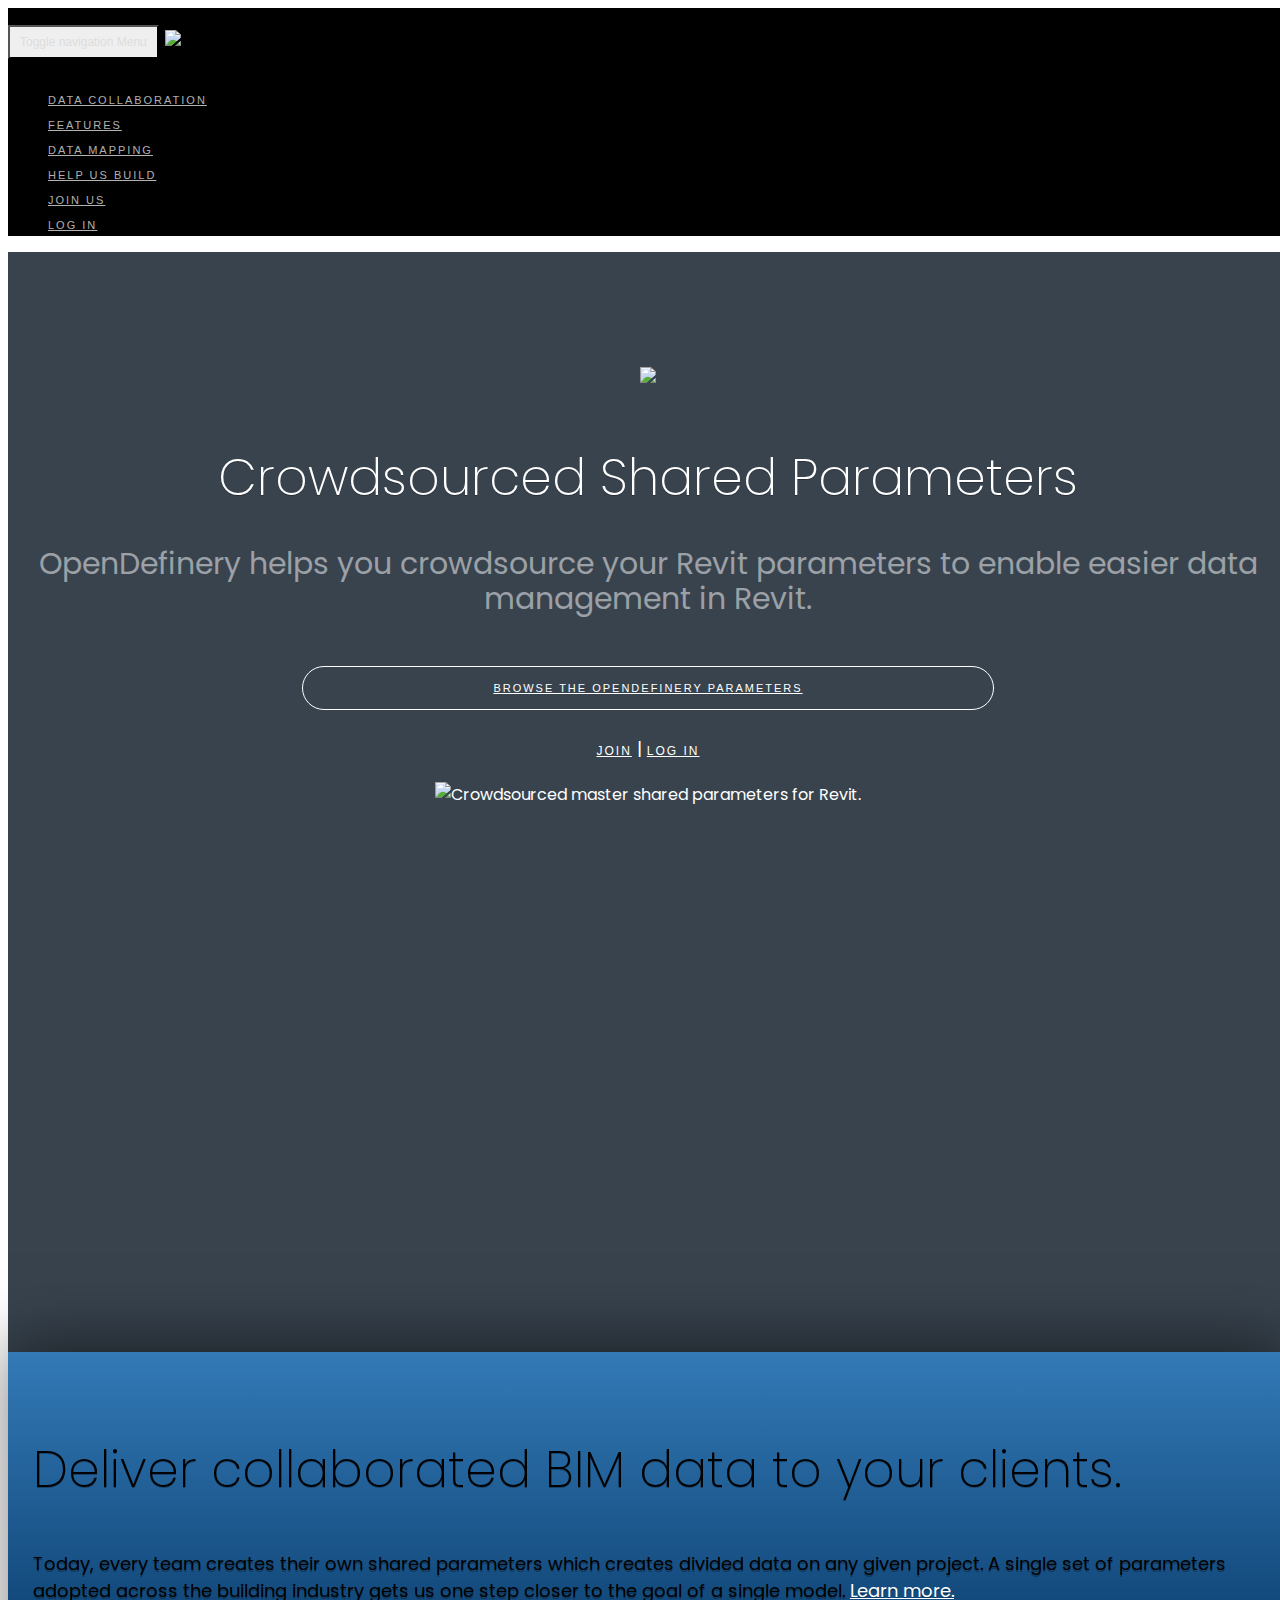
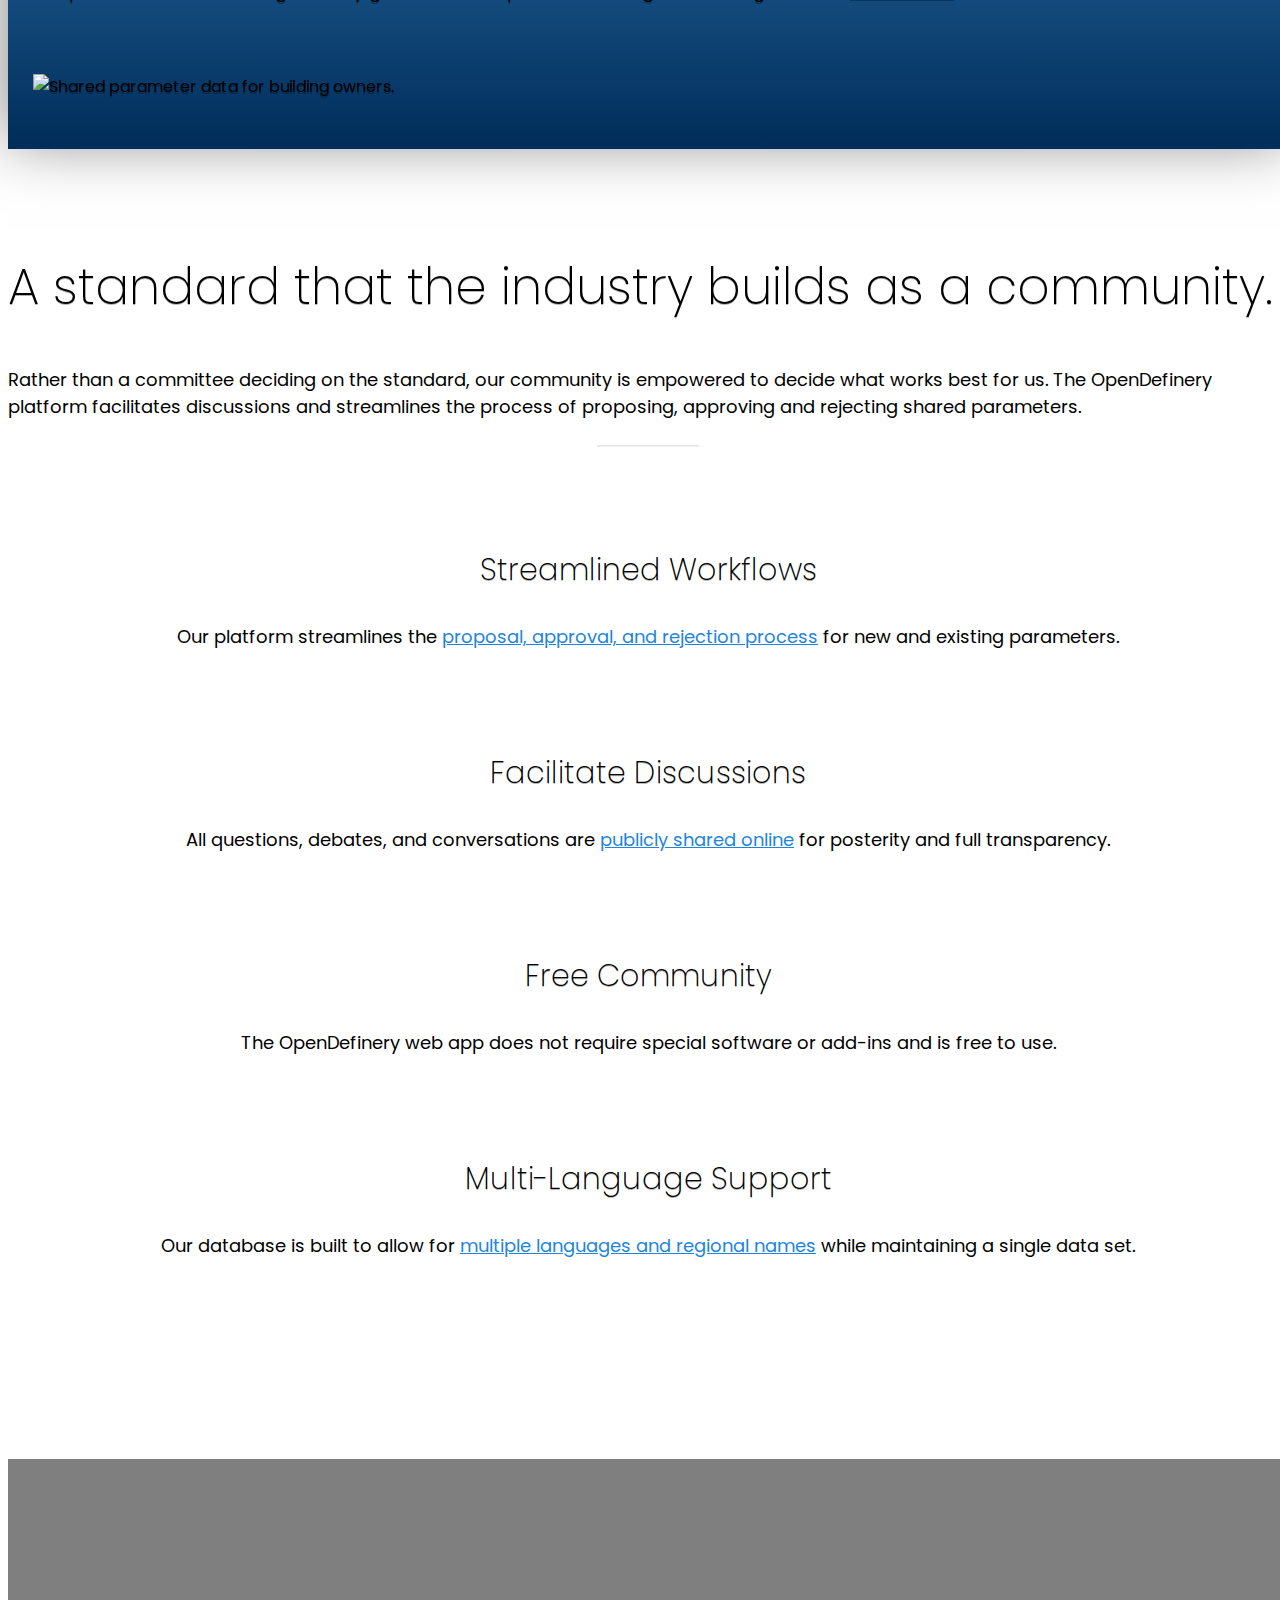
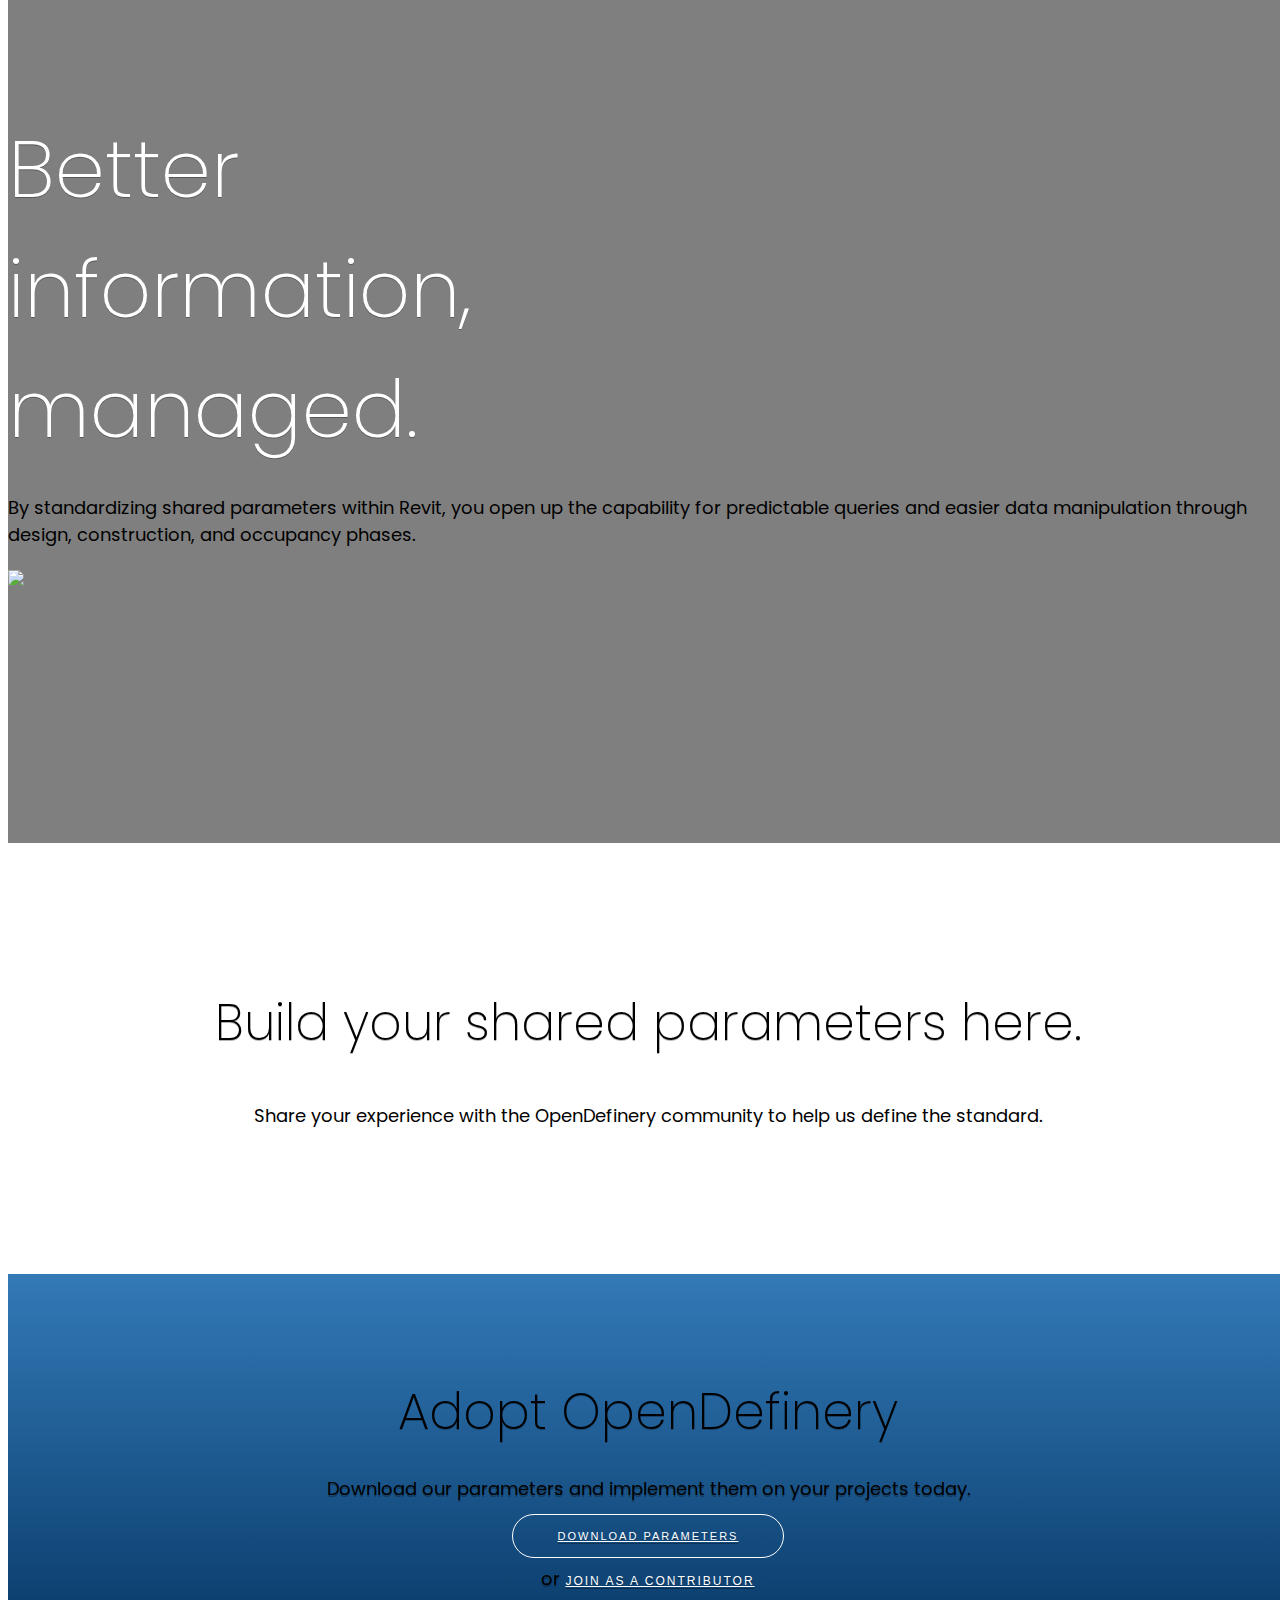
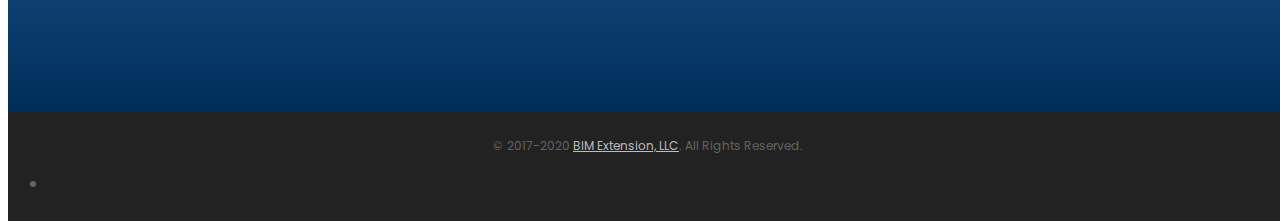
==== Static/Landing/index.html @ e6bf616b "Updating design and marketing verbiage" ====
<!DOCTYPE html>
<html lang="en">

<head>

    <meta charset="utf-8">
    <meta http-equiv="X-UA-Compatible" content="IE=edge">
    <meta name="viewport" content="width=device-width, initial-scale=1">
    <meta name="description" content="">
    <meta name="author" content="">

    <link rel="shortcut icon" href="http://app.opendefinery.com/sites/default/files/OpenDefinery-Logo_White_512x512.png" type="image/png" />

    <meta property="og:site_name" content="OpenDefinery" />
	<meta property="og:type" content="website" />
	<meta property="og:url" content="http://opendefinery.com/" />
	<meta property="og:title" content="OpenDefinery" />
	<meta property="og:description" content="Crowdsourced master shared parameters for Revit." />
	<meta property="og:image" content="http://opendefinery.com/sites/default/files/OpenGraphImage.png" />
	<meta name="twitter:card" content="summary" />
	<meta name="twitter:site" content="@OpenDefinery" />
	<meta name="twitter:creator" content="@OpenDefinery" />
	<meta name="twitter:url" content="http://opendefinery.com/" />
	<meta name="twitter:title" content="OpenDefinery" />
	<meta name="twitter:description" content="Crowdsourced master shared parameters for Revit." />
	<meta name="twitter:image" content="http://opendefinery.com/sites/default/files/Logo-3C.png" />
	<meta name="twitter:image:width" content="1500" />
	<meta name="twitter:image:height" content="1500" />

    <title>OpenDefinery - Crowdsourced Master Shared Parameters for Revit.</title>

    <!-- Bootstrap Core CSS -->
    <link href="lib/bootstrap/css/bootstrap.min.css" rel="stylesheet">

    <!-- Custom Fonts -->
	<link href="https://fonts.googleapis.com/css?family=Poppins:300,400,500,600,700" rel="stylesheet">

    <!-- Plugin CSS -->
    <link rel="stylesheet" href="lib/font-awesome/css/font-awesome.min.css">
    <link rel="stylesheet" href="lib/simple-line-icons/css/simple-line-icons.css">
    <link rel="stylesheet" href="lib/device-mockups/device-mockups.min.css">

    <!-- Theme CSS -->
    <link href="css/new-age.css" rel="stylesheet">

    <!-- HTML5 Shim and Respond.js IE8 support of HTML5 elements and media queries -->
    <!-- WARNING: Respond.js doesn't work if you view the page via file:// -->
    <!--[if lt IE 9]>
        <script src="https://oss.maxcdn.com/libs/html5shiv/3.7.0/html5shiv.js"></script>
        <script src="https://oss.maxcdn.com/libs/respond.js/1.4.2/respond.min.js"></script>
    <![endif]-->

</head>

<body id="page-top">

    <nav id="mainNav" class="navbar navbar-default navbar-fixed-top">
        <div class="container">
            <!-- Brand and toggle get grouped for better mobile display -->
            <div class="navbar-header">
                <button type="button" class="navbar-toggle collapsed" data-toggle="collapse" data-target="#bs-example-navbar-collapse-1">
                    <span class="sr-only">Toggle navigation</span> Menu <i class="fa fa-bars"></i>
                </button>
                <a class="navbar-brand page-scroll" href="#page-top"><img src="http://app.opendefinery.com/sites/default/files/OpenDefinery-Logo-Small.png" /></a>
            </div>

            <!-- Collect the nav links, forms, and other content for toggling -->
            <div class="collapse navbar-collapse" id="bs-example-navbar-collapse-1">
                <ul class="nav navbar-nav navbar-right">
                    <li>
                        <a class="page-scroll" href="#betterSharing" title="Effortlessly create a single data set from multiple models and projects.">Data Collaboration</a>
                    </li>
                    <li>
                        <a class="page-scroll" href="#features" title="OpenDefinery focuses on collaboration and transparency.">Features</a>
                    </li>
                    <li>
                        <a class="page-scroll" href="#mappingData" title="Standardize shared parameter mapping tables for IFC, COBie, and other database formats">Data Mapping</a>
                    </li>
                    <li>
                        <a class="page-scroll" href="#helpUs" title="We are looking for architects, engineers, manufacturers, and contractors to develop these parameters.">Help us Build</a>
                    </li>
                    <li>
                        <a class="page-scroll" href="#contact" title="Register as a contributor to help construct the new Revit master shared parameters.">Join Us</a>
                    </li>
                    <li>
                        <a class="page-scroll" href="http://app.opendefinery.com/user/login" title="Already have an account? Log in.">Log in</a>
                    </li>
                </ul>
            </div>
            <!-- /.navbar-collapse -->
        </div>
        <!-- /.container-fluid -->
    </nav>

    <header>
        <div class="container">
            <div class="row">
                <div class="col">
                    <div class="header-content">
                        <div class="header-content-inner">
                           <div class="hero-logo">
                               <img src="img/Logo-White-Transparent.png" class="hero-logo"/>
                           </div>
                            <h1 class="mainTitle">Crowdsourced Shared Parameters</h1>
                            <small class="text-muted">OpenDefinery helps you crowdsource your Revit parameters to enable easier data management in Revit.</small>
                            <a href="http://app.opendefinery.com/browse" title="Master shared parameters for Revit." class="btn btn-outline btn-xl page-scroll">Browse the OpenDefinery Parameters</a>
                            <p><a href="http://app.opendefinery.com/user/register" class="whiteLink">Join</a> <span class="text-muted">|</span> <a href="http://app.opendefinery.com/user/login" class="whiteLink">Log in</a></p>
                            <img src="img/Shared-Parameters-Screenshot.png" alt="Crowdsourced master shared parameters for Revit.">
						</div>
                    </div>
                </div>
            </div>
        </div>
    </header>

    <section id="betterSharing" class="download bg-primary text-center">
        <div class="container">
            <div class="row">
                <div class="col-md-121">
                    <h2 class="section-heading">Deliver collaborated BIM data to your clients.</h2>
                    <p>Today, every team creates their own shared parameters which creates divided data on 
						any given project. A single set of parameters adopted across the building industry
						gets us one step closer to the goal of a single model. <a href="http://opendefinery.com/blog/value-standardized-shared-parameters" title="The value of standardized master, universal shared parameters in Revit.">Learn more.</a></p>
					<!-- <img src="img/SharedParameters-Horizontal.png"/> -->
					<img src="img/SharedParameters-Horizontal.svg" alt="Shared parameter data for building owners."/>
                </div>
            </div>
        </div>
    </section>

    <section id="features" class="features">
        <div class="container">
            <div class="row">
                <div class="col-lg-12 text-center">
                    <div class="section-heading">
                        <h2>A standard that the industry builds as a community.</h2>
                        <p class="text-muted">Rather than a committee deciding on the standard, our community is empowered to decide what works 
best for us. The OpenDefinery platform facilitates discussions and streamlines the process of 
proposing, approving and rejecting shared parameters.</p>
                        <hr>
                    </div>
                </div>
            </div>
            <div class="row">
                <div class="col-md-12">
                    <div class="container-fluid">
                        <div class="row">
                            <div class="col-md-6">
                                <div class="feature-item">
                                    <span class="glyphicon glyphicon-random text-primary"></span>
                                    <h3>Streamlined Workflows</h3>
                                    <p class="text-muted">Our platform streamlines the <a href="http://opendefinery.com/documentation/life-cycle-parameter" title="Developing master shared parameters for Revit.">proposal, approval, and rejection process</a> for new and existing parameters.</p>
                                </div>
                            </div>
                            <div class="col-md-6">
                                <div class="feature-item">
                                    <span class="glyphicon glyphicon-comment text-primary"></span>
                                    <h3>Facilitate Discussions</h3>
                                    <p class="text-muted">All questions, debates, and conversations are <a href="http://opendefinery.com/forum" title="Discuss master shared parameters for Revit.">publicly shared online</a> for posterity and full transparency.</p>
                                </div>
                            </div>
                        </div>
                        <div class="row">
                            <div class="col-md-6">
                                <div class="feature-item">
                                    <span class="glyphicon glyphicon-heart"></span>
                                    <h3>Free Community</h3>
                                    <p class="text-muted">The OpenDefinery web app does not require special software or add-ins and is free to use.</p>
                                </div>
                            </div>
                            <div class="col-md-6">
                                <div class="feature-item">
                                    <span class="glyphicon glyphicon-th-list text-primary"></span>
                                    <h3>Multi-Language Support</h3>
                                    <p class="text-muted">Our database is built to allow for <a href="http://opendefinery.com/shared-parameters/approved/esp" title="Master shared parameters for Revit in Spanish.">multiple languages and regional names</a> while maintaining a single data set.</p>
                                </div>
                            </div>
                        </div>
                    </div>
                </div>
            </div>
        </div>
    </section>

    <section class="cta" id="mappingData">
        <div class="cta-content">
            <div class="container">
            	<div class="col-md-8">
                <h2>Better information, managed.</h2>
                <p class="text-muted">By standardizing shared parameters within Revit, you open up the capability for predictable queries and easier data manipulation through design, construction, and occupancy phases.</p>
                </div>

                <div class="col-md-4">
                <img src="img/sqlite-database-revit-duct-elements.jpg"  class="img-responsive"/>
                </div>
            </div>
        </div>
        <div class="overlay"></div>
    </section>

    <section id="helpUs" class="">
        <div class="container">
            <h2>Build your shared parameters here.</h2>
            <p class="text-muted">Share your experience with the OpenDefinery community to help us define the standard.</p>
            <img src="img/Shared-Parameters-Workflow.png" class="img-responsive" />
        </div>
    </section>

    <section id="contact" class="contact bg-primary">
        <div class="container">
            <h2>Adopt OpenDefinery</h2>
            <p>Download our parameters and implement them on your projects today.</p>
            <a class="btn btn-outline btn-xl page-scroll" href="http://app.opendefinery.com/browse" title="Download Revit master shared parameters.">Download Parameters</a>
            <p>or <a href="http://app.opendefinery.com/user/register" class="whiteLink" title="Collaborate and build the master shared parameters.">Join as a contributor</a></p>
        </div>
    </section>

    <footer>
        <div class="container">
            <p>&copy; 2017-2020 <a href="http://bimextension.com" target="_blank">BIM Extension, LLC</a>. All Rights Reserved.</p>
            <ul class="list-inline">
                <li>
                </li>
            </ul>
        </div>
    </footer>

    <!-- jQuery -->
    <script src="lib/jquery/jquery.min.js"></script>

    <!-- Bootstrap Core JavaScript -->
    <script src="lib/bootstrap/js/bootstrap.min.js"></script>

    <!-- Plugin JavaScript -->
    <script src="js/jquery.easing.min.js"></script>

    <!-- Theme JavaScript -->
    <script src="js/new-age.min.js"></script>

</body>

</html>
---- Static/Landing/css/new-age.css ----
/*!
 * Start Bootstrap - New Age v3.3.7 (http://startbootstrap.com/template-overviews/new-age)
 * Copyright 2013-2016 Start Bootstrap
 * Licensed under MIT (https://github.com/BlackrockDigital/startbootstrap/blob/gh-pages/LICENSE)
 */
.heading-font {
  font-family: 'Poppins', 'Helvetica', 'Arial', 'sans-serif';
  font-weight: 400;
  letter-spacing: -2px;
}
.body-font {
  font-family: 'Poppins', 'Helvetica', 'Arial', 'sans-serif';
  font-weight: 300;
}
.alt-font {
  font-family: 'Lato', 'Helvetica', 'Arial', 'sans-serif';
  text-transform: uppercase;
  letter-spacing: 2px;
}
html,
body {
  height: 100%;
  width: 100%;
}
body {
  font-family: 'Poppins', 'Helvetica', 'Arial', 'sans-serif';
}
a {
  -webkit-transition: all 0.35s;
  -moz-transition: all 0.35s;
  transition: all 0.35s;
  color: #1d85de;
}
a:hover,
a:focus {
  color: #1d85de;
}
hr {
  max-width: 100px;
  margin: 25px auto 0;
  border-width: 1px;
  border-color: rgba(34, 34, 34, 0.1);
}
hr.light {
  border-color: white;
}
h1,
h2,
h3,
h4,
h5,
h6 {
  font-family: 'Poppins', 'Helvetica', 'Arial', 'sans-serif';
  font-weight: 200;
  text-shadow: 0 1px 0 rgba(0,0,0,.3)
}
.header-content-inner small {
  font-size: 30px;
   line-height:  35px !important;
   color:rgba(255,255,255,0.5);
}
p {
  font-size: 18px;
  line-height: 1.5;
  margin-bottom: 20px;
}
.navbar-default {
  background-color: #000;
  border-color: rgba(34, 34, 34, 0.05);
  -webkit-transition: all 0.35s;
  -moz-transition: all 0.35s;
  transition: all 0.35s;
  font-family: 'Poppins', 'Helvetica', 'Arial', 'sans-serif';
  font-weight: 200;
  letter-spacing: 1px;
}
.navbar-default .navbar-header .navbar-brand {
  font-family: 'Poppins', 'Helvetica', 'Arial', 'sans-serif';
  font-weight: 200;
  letter-spacing: 1px;
  color: #fdcc52;
}
.navbar-default .navbar-header .navbar-brand:hover,
.navbar-default .navbar-header .navbar-brand:focus {
  color: #fcbd20;
}
.navbar-default .navbar-header .navbar-toggle {
  font-size: 12px;
  color: #222222;
  padding: 8px 10px;
}
.navbar-default .nav > li > a {
  font-family: 'Lato', 'Helvetica', 'Arial', 'sans-serif';
  text-transform: uppercase;
  letter-spacing: 2px;
  font-size: 11px;
}
.navbar-default .nav > li > a,
.navbar-default .nav > li > a:focus {
  color: #f1f1f1;
}
.navbar-default .nav > li > a:hover,
.navbar-default .nav > li > a:focus:hover {
  color: #fdcc52;
}
.navbar-default .nav > li.active > a,
.navbar-default .nav > li.active > a:focus {
  color: #56b0ff  !important;
  background-color: transparent;
}
.navbar-default .nav > li.active > a:hover,
.navbar-default .nav > li.active > a:focus:hover {
  background-color: transparent;
}
@media (min-width: 769px) {
  .navbar-default {
    /*background-color: transparent;*/
    border-color: transparent;
  }
  .navbar-default .navbar-header .navbar-brand {
    color: rgba(255, 255, 255, 0.7);
  }
  .navbar-default .navbar-header .navbar-brand:hover,
  .navbar-default .navbar-header .navbar-brand:focus {
    color: white;
  }
  .navbar-default .nav > li > a,
  .navbar-default .nav > li > a:focus {
    color: rgba(255, 255, 255, 0.7);
  }
  .navbar-default .nav > li > a:hover,
  .navbar-default .nav > li > a:focus:hover {
    color: white;
  }
  .navbar-default.affix {
    background-color: white;
    border-color: rgba(34, 34, 34, 0.1);
  }
  .navbar-default.affix .navbar-header .navbar-brand {
    color: #222222;
  }
  .navbar-default.affix .navbar-header .navbar-brand:hover,
  .navbar-default.affix .navbar-header .navbar-brand:focus {
    color: #fdcc52;
  }
  .navbar-default.affix .nav > li > a,
  .navbar-default.affix .nav > li > a:focus {
    color: #222222;
  }
  .navbar-default.affix .nav > li > a:hover,
  .navbar-default.affix .nav > li > a:focus:hover {
    color: #56b0ff;
  }
}
header {
  position: relative;
  width: 100%;
  min-height: auto;
  overflow-y: hidden;
  background: #38434e;
  color: white;
}
header .header-content {
  text-align: center;
  padding: 80px 0 0px 0px;
  position: relative;
}
header .header-content .header-content-inner {
  position: relative;
  max-width: 500px;
  margin: 0 auto;
}
header .header-content .header-content-inner h1 {
  margin-top: 0;
  margin-bottom: 30px;
  font-size: 30px;
}
header .header-content .header-content-inner .list-badges {
  margin-bottom: 25px;
}
header .header-content .header-content-inner .list-badges img {
  height: 50px;
  margin-bottom: 25px;
}
header .device-container {
  max-width: 300px;
  margin: 0 auto 100px;
}
header .device-container .screen img {
  border-radius: 3px;
}
@media (max-width: 768px) {
    .header-content-inner h1.mainTitle {
      font-size: 40px !important;
    }
    header .header-content img {
      margin: 50px auto 0px auto;
    }
    .header-content-inner small {
      font-size: 20px;
    }
    .header-content-inner,
    section .containter{
    }
}
@media (min-width: 769px) {
  header .header-content-inner {
    padding: 100px 0 50px;
  }
  header {
    min-height:; 1200px;
  }
}
@media (min-width: 769px) {
  header {
    min-height: auto;
  }
  header .header-content {
    text-align: center;
    padding: 15px 0 50px;
    height: 115vh;
  }
  header .header-content .header-content-inner {
    max-width: none;
    margin: 0;
    position: absolute;
/*    top: 50%;
    transform: translateY(-50%);*/
  }
  header .header-content .header-content-inner h1 {
    font-size: 35px;
  }
  header .device-container {
    max-width: none;
    max-height: calc(0vh);
    margin: 100px auto 0;
  }
}
@media (min-width: 992px) {
  header .header-content .header-content-inner h1 {
    font-size: 50px;
  }
}

header img {
    max-width: 100%;
}

section {
  padding: 100px 0;
}
section h2 {
  font-size: 50px;
}
section.download {
  padding: 80px 25px 50px 25px;
  position: relative;
}
section.download h2 {
  margin-top: 0;
  font-size: 50px;
}
section.download .badges .badge-link {
  display: block;
  margin-bottom: 25px;
}
section.download .badges .badge-link:last-child {
  margin-bottom: 0;
}
section.download .badges .badge-link img {
  height: 60px;
}
@media (min-width: 769px) {
  section.download .badges .badge-link {
    display: inline-block;
    margin-bottom: 0;
  }
}
@media (min-width: 769px) {
  section.download h2 {
    font-size: 70px;
  }
}
section.features .section-heading {
  margin-bottom: 100px;
}
section.features .section-heading h2 {
  margin-top: 0;
}
section.features .section-heading p {
  margin-bottom: 0;
}
section.features .device-container,
section.features .feature-item {
  max-width: 300px;
  margin: 0 auto;
}
section.features .device-container {
  margin-bottom: 100px;
}
@media (min-width: 992px) {
  section.features .device-container {
    margin-bottom: 0;
  }
}
section.features .feature-item {
  text-align: center;
  margin-bottom: 100px;
}
section.features .feature-item h3 {
  font-size: 30px;
}
section.features .feature-item i,
section.features .feature-item .glyphicon {
  font-size: 80px;
  width: 200px;
  overflow: visible;
  background: -webkit-linear-gradient(to left, #0059b5, #acd0ff);
  background: linear-gradient(to left, #0059b5, #acd0ff);

  -webkit-background-clip: text;
  -webkit-text-fill-color: transparent;
}
@media (min-width: 992px) {
  section.features .device-container,
  section.features .feature-item {
    max-width: none;
  }
}
section.cta {
  position: relative;
  -webkit-background-size: cover;
  -moz-background-size: cover;
  background-size: cover;
  -o-background-size: cover;
  background-position: center;
  background-image: url('../img/dynamo-bg.png');
  padding: 250px 0;
}
section.cta .cta-content {
  position: relative;
  z-index: 1;
}
section.cta .cta-content h2 {
  margin-top: 0;
  margin-bottom: 25px;
  color: white;
  max-width: 450px;
  font-size: 50px;
}
@media (min-width: 769px) {
  section.cta .cta-content h2 {
    font-size: 80px;
  }
}
section.cta .overlay {
  height: 100%;
  width: 100%;
  background-color: rgba(0, 0, 0, 0.5);
  position: absolute;
  top: 0;
  left: 0;
}
section.contact .btn {
  margin: 20px auto;
}
section.contact {
  text-align: center;
}
section.contact h2 {
  margin-top: 0;
  margin-bottom: 25px;
}
section.contact h2 i {
  color: #dd4b39;
}
section.contact ul.list-social {
  margin-bottom: 0;
}
section.contact ul.list-social li a {
  display: block;
  height: 80px;
  width: 80px;
  line-height: 80px;
  font-size: 40px;
  border-radius: 100%;
  color: white;
}
section.contact ul.list-social li.social-twitter a {
  background-color: #1da1f2;
}
section.contact ul.list-social li.social-twitter a:hover {
  background-color: #0d95e8;
}
section.contact ul.list-social li.social-facebook a {
  background-color: #3b5998;
}
section.contact ul.list-social li.social-facebook a:hover {
  background-color: #344e86;
}
section.contact ul.list-social li.social-google-plus a {
  background-color: #dd4b39;
}
section.contact ul.list-social li.social-google-plus a:hover {
  background-color: #d73925;
}
footer {
  background-color: #222222;
  padding: 25px 0;
  color: rgba(255, 255, 255, 0.3);
  text-align: center;
}
footer p {
  font-size: 12px;
  margin: 0;
}
footer ul {
  margin-bottom: 0;
}
footer a {
  font-size: 12px;
  color: rgba(255, 255, 255, 0.7) !important;
}
footer ul li a:hover,
footer ul li a:focus,
footer ul li a:active,
footer ul li a.active {
  text-decoration: none;
}
.bg-primary {
  background: #fdcc52;
  background: -webkit-linear-gradient(#337ab7, #002d59);
  background: linear-gradient(#337ab7, #002d59);
  text-shadow: 0 2px 0 rgba(0,0,0,.3)
}
.text-primary {
  color: #fdcc52;
}
.no-gutter > [class*='col-'] {
  padding-right: 0;
  padding-left: 0;
}
.btn-outline {
  color: white;
  border-color: white;
  border: 1px solid;
}
.btn-outline:hover,
.btn-outline:focus,
.btn-outline:active,
.btn-outline.active {
  color: white;
  background-color: #1d85de;
  border-color: #0b518e;
}
.btn {
  font-family: 'Lato', 'Helvetica', 'Arial', 'sans-serif';
  text-transform: uppercase;
  letter-spacing: 2px;
  border-radius: 300px;
}
.btn-xl {
  padding: 15px 45px;
  font-size: 11px;
}
::-moz-selection {
  color: white;
  text-shadow: none;
  background: #222222;
}
::selection {
  color: white;
  text-shadow: none;
  background: #222222;
}
img::selection {
  color: white;
  background: transparent;
}
img::-moz-selection {
  color: white;
  background: transparent;
}
body {
  webkit-tap-highlight-color: #222222;
}

.navbar-default.affix {
  background: #000;
}

.navbar-default .navbar-toggle:hover {
    background-color: #000;
}

.navbar-default .navbar-header .navbar-toggle {
    font-size: 12px;
    color: #ddd;
    padding: 8px 10px;
}

.navbar-default .navbar-toggle {
    border-color: #000;
    margin-top: 17px;
}

.navbar-header {
  min-height: 70px;
}

.navbar-default.affix .nav > li > a, .navbar-default.affix .nav > li > a:focus {
    color: #fff;
}
.navbar-brand>img {
  max-width: 125px;
  margin-top: -2px;
}

.navbar {
  min-height: 70px;
}
.header-content .btn {
    clear: both;
    display: block;
    max-width: 600px;
    margin: 50px auto 25px auto;
}

h1.mainTitle {
/*  margin: 375px auto 10px auto !important;
*/}

#betterSharing {
    box-shadow: 0px -10px 60px rgba(0,0,0,0.5);
}
#betterSharing a {
  color: #fff;
  text-decoration: underline;
}
#betterSharing h2 {
  font-size: 50px;
}
#betterSharing img {
  max-width: 100%;
  max-height: 600px;
  margin-top: 50px;
}

ul.navbar-nav  {
  margin-top: 8px;
}

a.whiteLink {
  color: #fff;
  text-decoration: underline;
    font-family: 'Lato', 'Helvetica', 'Arial', 'sans-serif';
    text-transform: uppercase;
    letter-spacing: 2px;
    border-radius: 300px;
    font-size: 12px;
}
a.whiteLink:hover {
  color: #1d85de;
}

#helpUs img {
  margin: 50px auto -200px auto;
}

#contact {
  position: relative;
  z-index: 10;
}

#helpUs * {
  text-align: center;
}

.navbar-default .navbar-toggle:focus, .navbar-default .navbar-toggle:hover {
  background: #000;
}

.hero-logo {
    margin: 0 0 25px 0;
}

.hero-logo img {
  max-width: 250px;
}
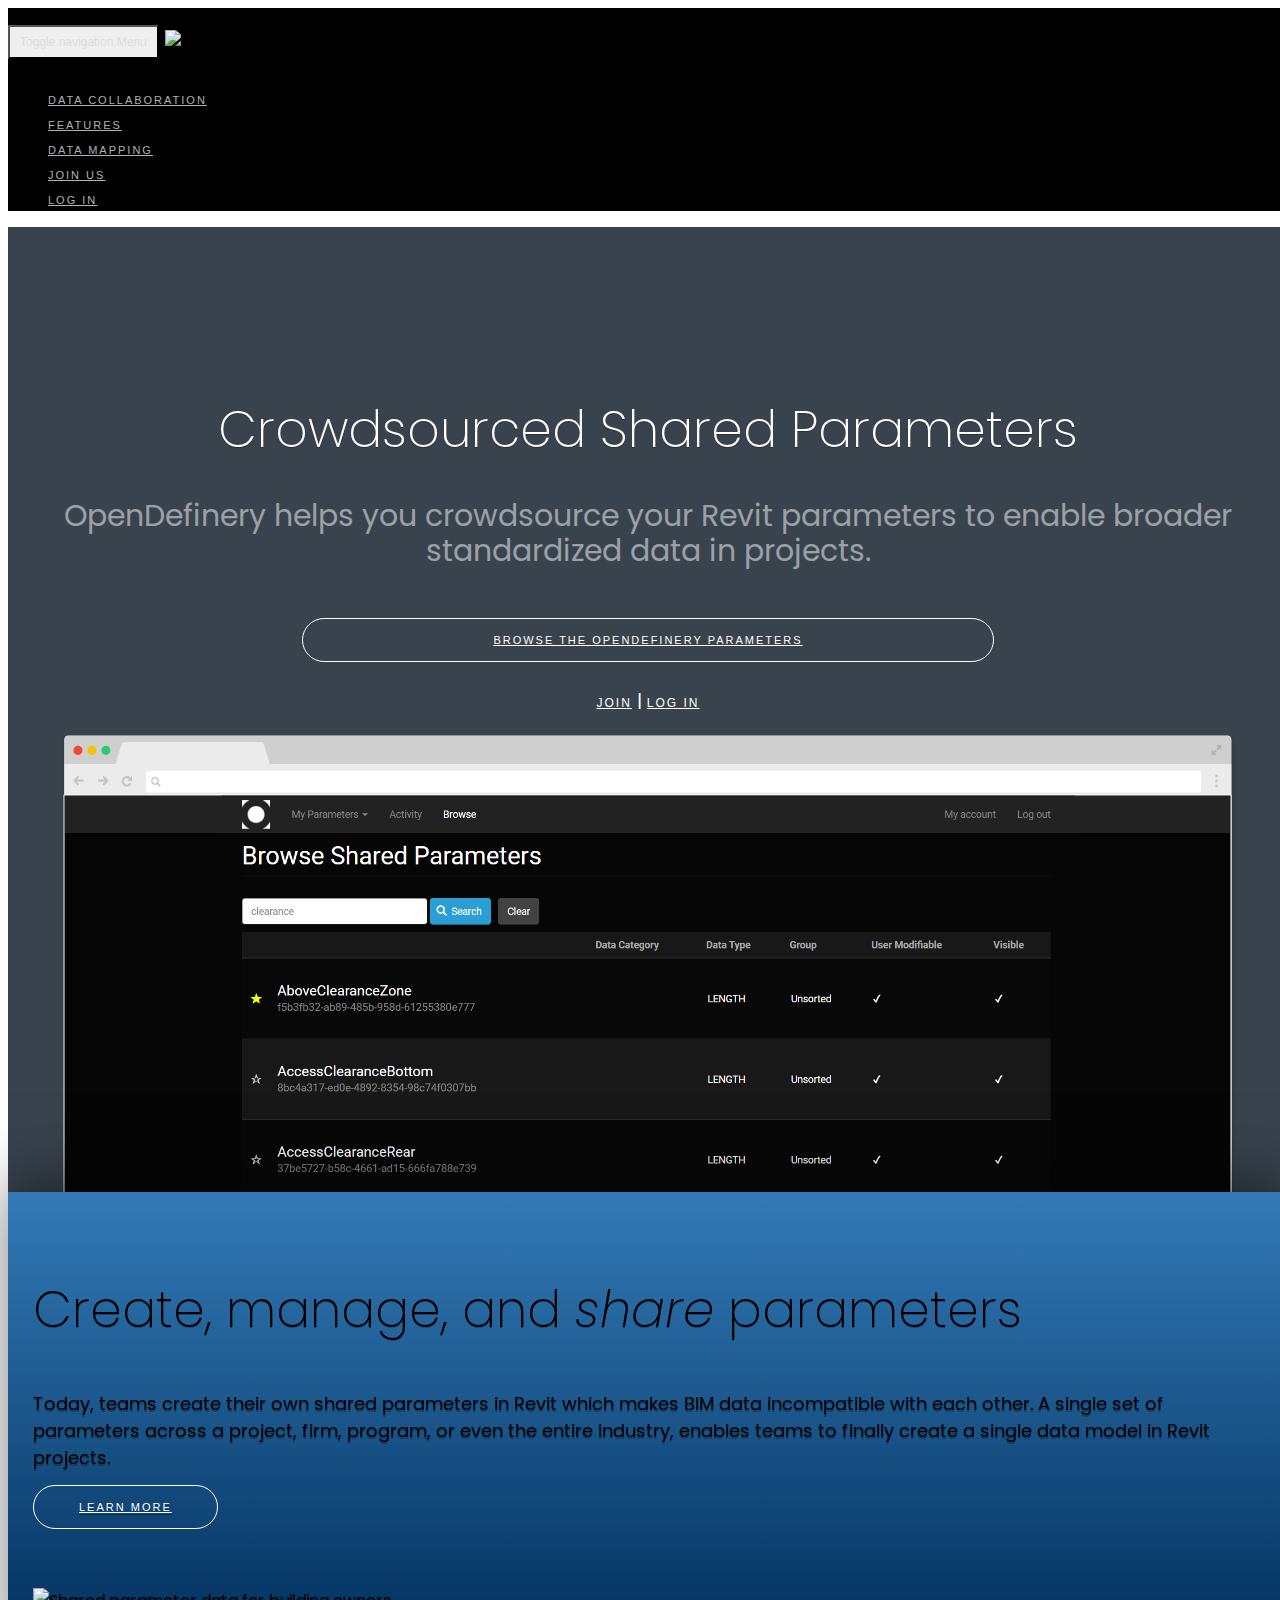
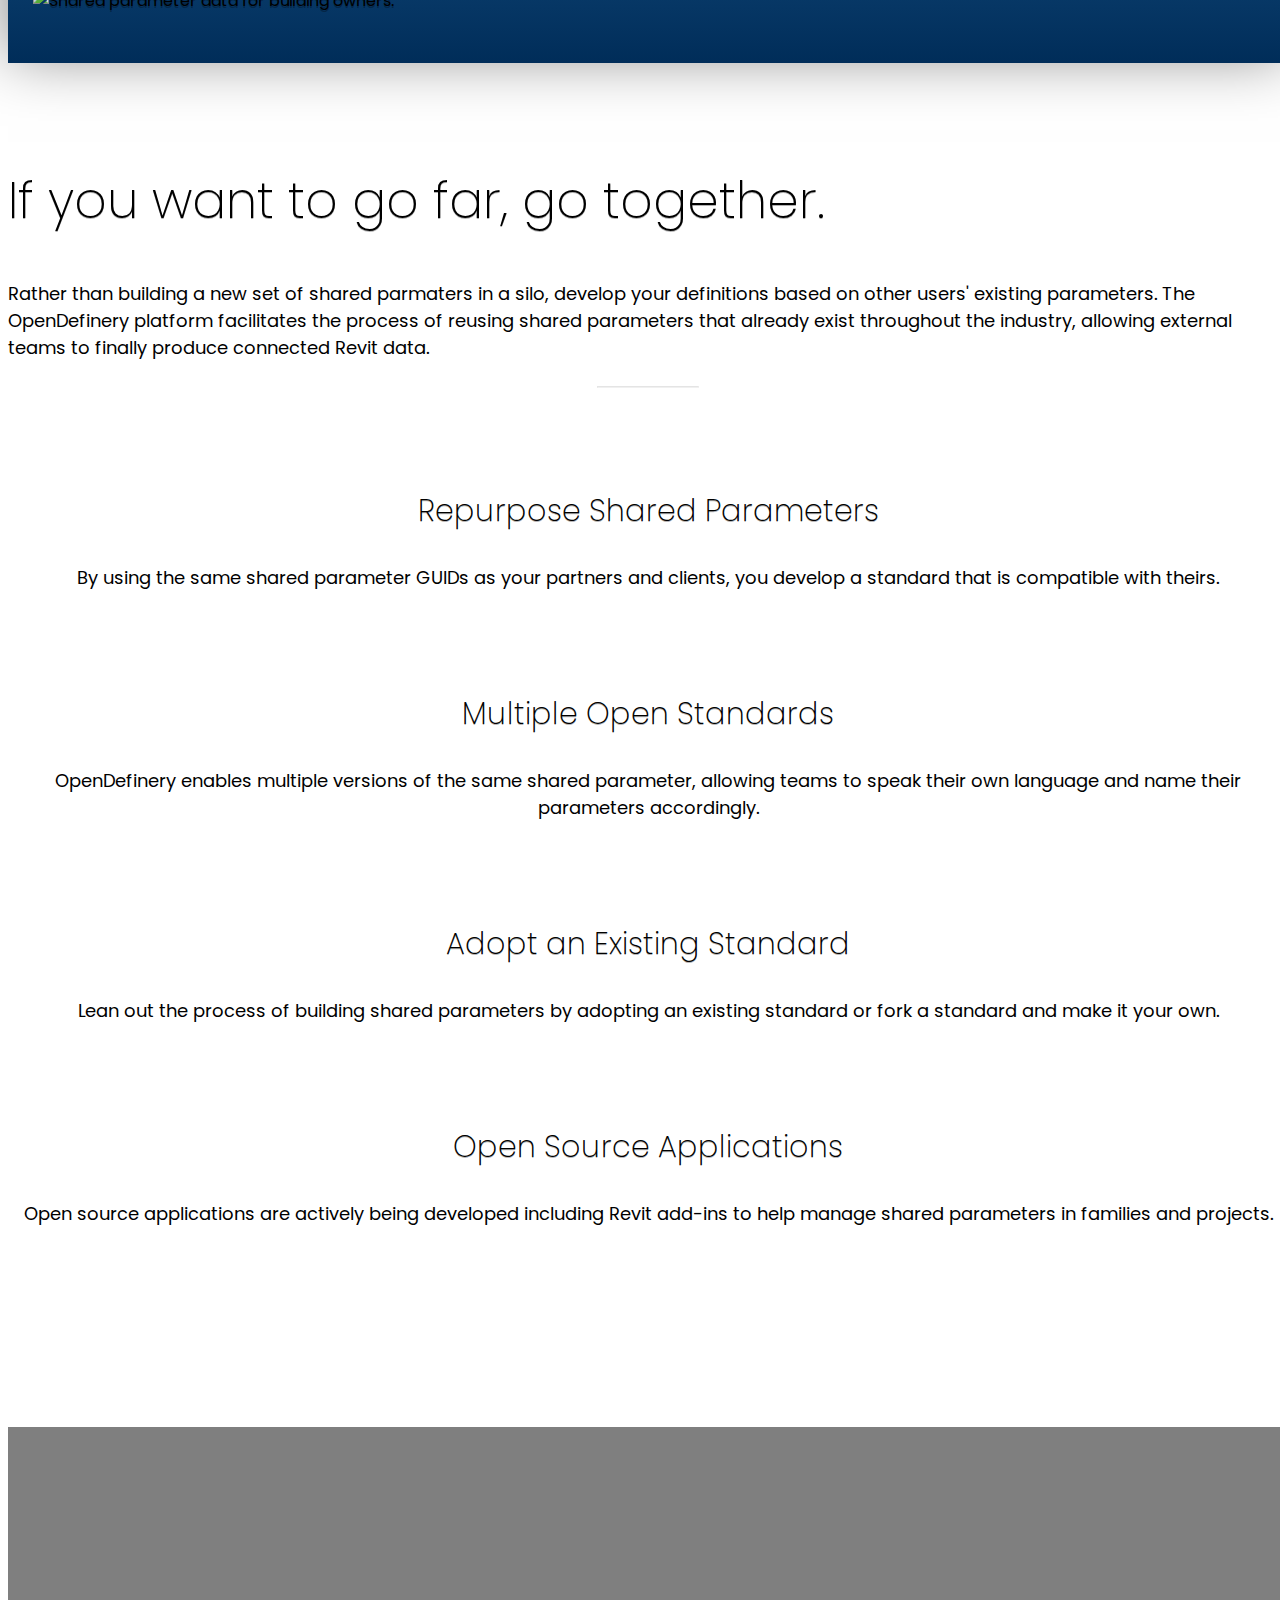
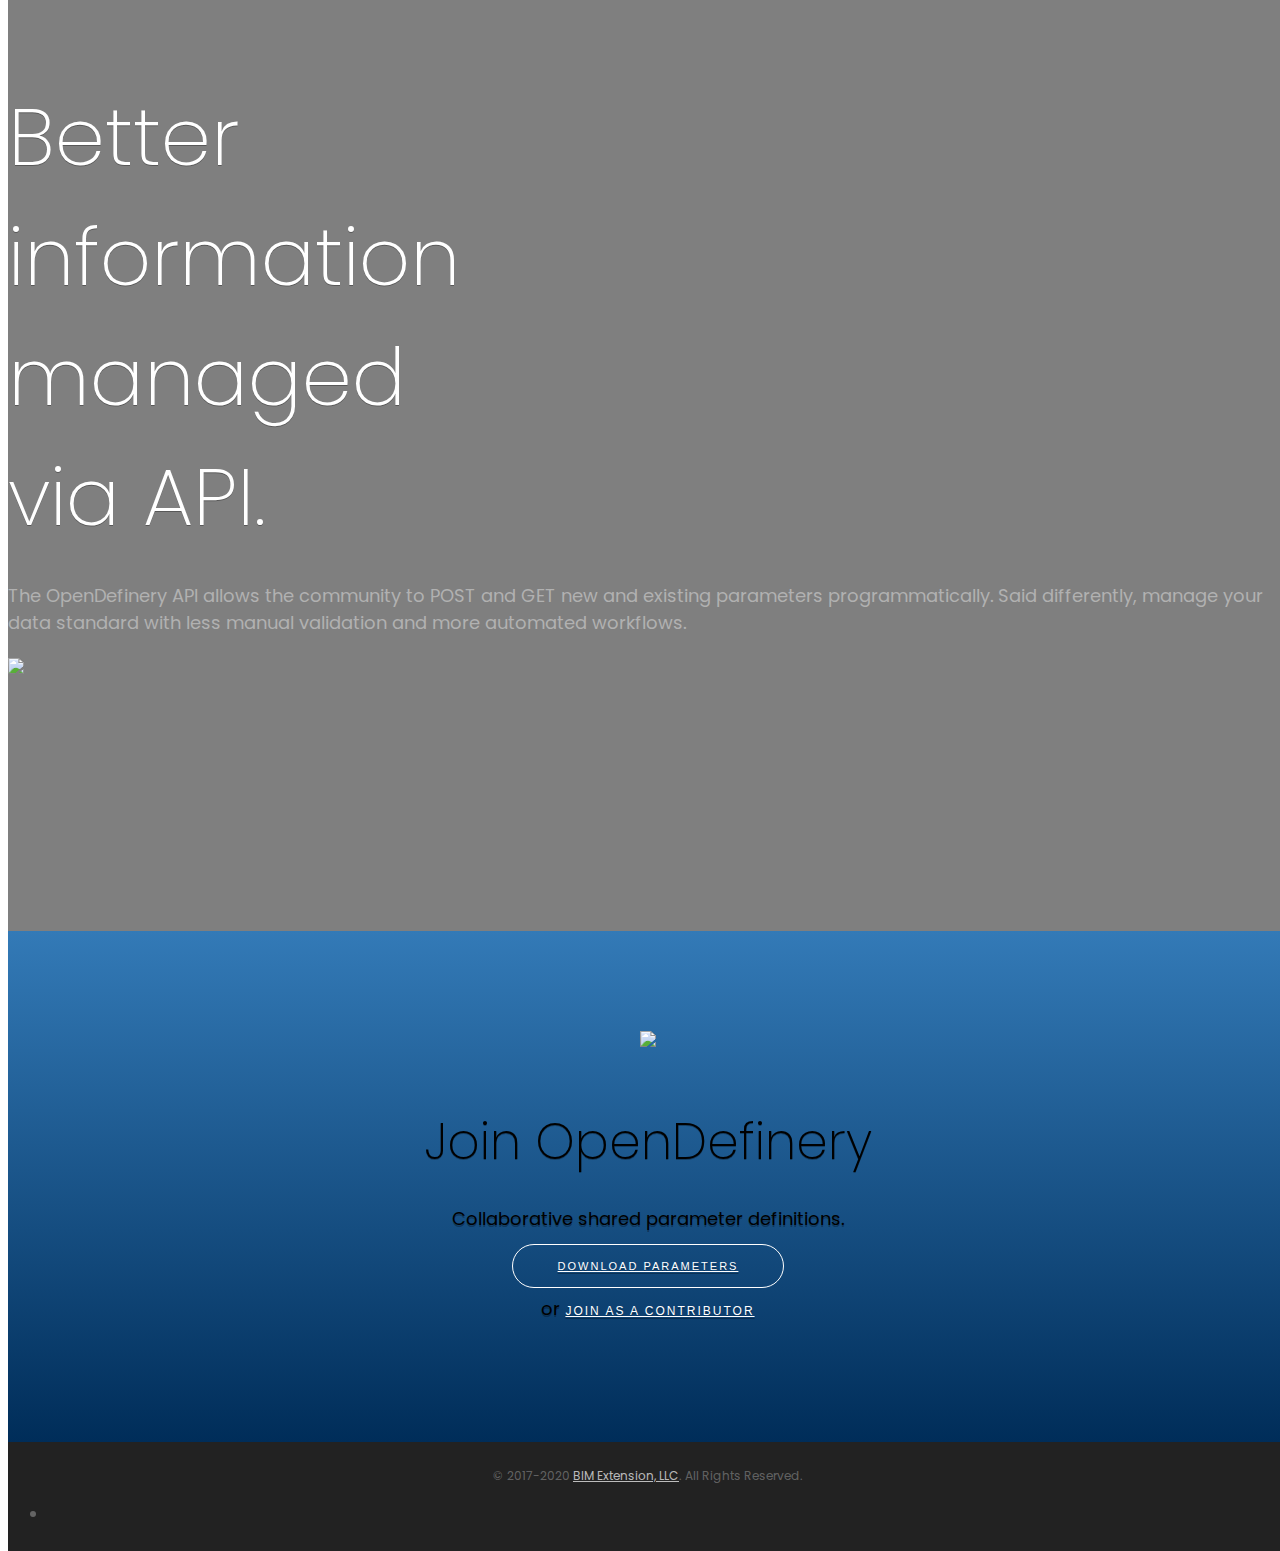
==== commit b412d1d4: "Update marketing and misc styling." ====
--- a/Static/Landing/index.html
+++ b/Static/Landing/index.html
@@ -50,6 +50,16 @@
         <script src="https://oss.maxcdn.com/libs/respond.js/1.4.2/respond.min.js"></script>
     <![endif]-->
 
+	<!-- Global site tag (gtag.js) - Google Analytics -->
+	<script async src="https://www.googletagmanager.com/gtag/js?id=UA-175184840-1"></script>
+	<script>
+	  window.dataLayer = window.dataLayer || [];
+	  function gtag(){dataLayer.push(arguments);}
+	  gtag('js', new Date());
+
+	  gtag('config', 'UA-175184840-1');
+	</script>
+
 </head>
 
 <body id="page-top">
@@ -76,11 +86,11 @@
                     <li>
                         <a class="page-scroll" href="#mappingData" title="Standardize shared parameter mapping tables for IFC, COBie, and other database formats">Data Mapping</a>
                     </li>
-                    <li>
+<!--                     <li>
                         <a class="page-scroll" href="#helpUs" title="We are looking for architects, engineers, manufacturers, and contractors to develop these parameters.">Help us Build</a>
                     </li>
-                    <li>
-                        <a class="page-scroll" href="#contact" title="Register as a contributor to help construct the new Revit master shared parameters.">Join Us</a>
+ -->                    <li>
+                        <a class="page-scroll" href="http://app.opendefinery.com/user/register" title="Register as a contributor to help construct the new Revit master shared parameters.">Join Us</a>
                     </li>
                     <li>
                         <a class="page-scroll" href="http://app.opendefinery.com/user/login" title="Already have an account? Log in.">Log in</a>
@@ -98,11 +108,8 @@
                 <div class="col">
                     <div class="header-content">
                         <div class="header-content-inner">
-                           <div class="hero-logo">
-                               <img src="img/Logo-White-Transparent.png" class="hero-logo"/>
-                           </div>
                             <h1 class="mainTitle">Crowdsourced Shared Parameters</h1>
-                            <small class="text-muted">OpenDefinery helps you crowdsource your Revit parameters to enable easier data management in Revit.</small>
+                            <small class="text-muted">OpenDefinery helps you crowdsource your Revit parameters to enable broader standardized data in projects.</small>
                             <a href="http://app.opendefinery.com/browse" title="Master shared parameters for Revit." class="btn btn-outline btn-xl page-scroll">Browse the OpenDefinery Parameters</a>
                             <p><a href="http://app.opendefinery.com/user/register" class="whiteLink">Join</a> <span class="text-muted">|</span> <a href="http://app.opendefinery.com/user/login" class="whiteLink">Log in</a></p>
                             <img src="img/Shared-Parameters-Screenshot.png" alt="Crowdsourced master shared parameters for Revit.">
@@ -117,10 +124,15 @@
         <div class="container">
             <div class="row">
                 <div class="col-md-121">
-                    <h2 class="section-heading">Deliver collaborated BIM data to your clients.</h2>
-                    <p>Today, every team creates their own shared parameters which creates divided data on 
-						any given project. A single set of parameters adopted across the building industry
-						gets us one step closer to the goal of a single model. <a href="http://opendefinery.com/blog/value-standardized-shared-parameters" title="The value of standardized master, universal shared parameters in Revit.">Learn more.</a></p>
+                    <h2 class="section-heading">Create, manage, and <i>share</i> parameters</h2>
+                    <p>Today, teams create their own shared parameters in Revit which makes BIM data incompatible with each other. A single set of parameters across a project, firm, program, or even the entire industry, enables teams to finally create a single data model in Revit projects.</p>
+
+                    <p>
+                        <a href="http://opendefinery.com/blog/value-standardized-shared-parameters" title="The value of standardized master, universal shared parameters in Revit."
+                            class="btn btn-outline btn-xl page-scroll">
+                                Learn More
+                        </a>
+                    </p>
 					<!-- <img src="img/SharedParameters-Horizontal.png"/> -->
 					<img src="img/SharedParameters-Horizontal.svg" alt="Shared parameter data for building owners."/>
                 </div>
@@ -133,10 +145,8 @@
             <div class="row">
                 <div class="col-lg-12 text-center">
                     <div class="section-heading">
-                        <h2>A standard that the industry builds as a community.</h2>
-                        <p class="text-muted">Rather than a committee deciding on the standard, our community is empowered to decide what works 
-best for us. The OpenDefinery platform facilitates discussions and streamlines the process of 
-proposing, approving and rejecting shared parameters.</p>
+                        <h2>If you want to go far, go together.</h2>
+                        <p class="text-muted">Rather than building a new set of shared parmaters in a silo, develop your definitions based on other users' existing parameters. The OpenDefinery platform facilitates the process of reusing shared parameters that already exist throughout the industry, allowing external teams to finally produce connected Revit data.</p>
                         <hr>
                     </div>
                 </div>
@@ -147,32 +157,35 @@
                         <div class="row">
                             <div class="col-md-6">
                                 <div class="feature-item">
-                                    <span class="glyphicon glyphicon-random text-primary"></span>
-                                    <h3>Streamlined Workflows</h3>
-                                    <p class="text-muted">Our platform streamlines the <a href="http://opendefinery.com/documentation/life-cycle-parameter" title="Developing master shared parameters for Revit.">proposal, approval, and rejection process</a> for new and existing parameters.</p>
+                                    <span class="glyphicon glyphicon-retweet"></span>
+                                    <h3>Repurpose Shared Parameters</h3>
+                                    <p class="text-muted">
+                                        By using the same shared parameter GUIDs as your partners and clients, you develop a standard that is compatible with theirs.
+                                    </p>
                                 </div>
                             </div>
                             <div class="col-md-6">
                                 <div class="feature-item">
-                                    <span class="glyphicon glyphicon-comment text-primary"></span>
-                                    <h3>Facilitate Discussions</h3>
-                                    <p class="text-muted">All questions, debates, and conversations are <a href="http://opendefinery.com/forum" title="Discuss master shared parameters for Revit.">publicly shared online</a> for posterity and full transparency.</p>
+                                    <span class="glyphicon glyphicon-th-list"></span>
+                                    <h3>Multiple Open Standards</h3>
+                                    <p class="text-muted">OpenDefinery enables multiple versions of the same shared parameter, allowing teams to speak their own language and name their parameters accordingly.</p>
                                 </div>
                             </div>
+
                         </div>
                         <div class="row">
                             <div class="col-md-6">
                                 <div class="feature-item">
-                                    <span class="glyphicon glyphicon-heart"></span>
-                                    <h3>Free Community</h3>
-                                    <p class="text-muted">The OpenDefinery web app does not require special software or add-ins and is free to use.</p>
-                                </div>
-                            </div>
-                            <div class="col-md-6">
-                                <div class="feature-item">
-                                    <span class="glyphicon glyphicon-th-list text-primary"></span>
-                                    <h3>Multi-Language Support</h3>
-                                    <p class="text-muted">Our database is built to allow for <a href="http://opendefinery.com/shared-parameters/approved/esp" title="Master shared parameters for Revit in Spanish.">multiple languages and regional names</a> while maintaining a single data set.</p>
+                                    <span class="glyphicon glyphicon-object-align-horizontal"></span>
+                                    <h3>Adopt an Existing Standard</h3>
+                                    <p class="text-muted">Lean out the process of building shared parameters by adopting an existing standard or fork a standard and make it your own.</p>
+                                </div>
+                            </div>                            
+                            <div class="col-md-6">
+                                <div class="feature-item">
+                                    <span class="glyphicon glyphicon-list-alt"></span>
+                                    <h3>Open Source Applications</h3>
+                                    <p class="text-muted">Open source applications are actively being developed including Revit add-ins to help manage shared parameters in families and projects.</p>
                                 </div>
                             </div>
                         </div>
@@ -185,31 +198,34 @@
     <section class="cta" id="mappingData">
         <div class="cta-content">
             <div class="container">
-            	<div class="col-md-8">
-                <h2>Better information, managed.</h2>
-                <p class="text-muted">By standardizing shared parameters within Revit, you open up the capability for predictable queries and easier data manipulation through design, construction, and occupancy phases.</p>
-                </div>
-
-                <div class="col-md-4">
-                <img src="img/sqlite-database-revit-duct-elements.jpg"  class="img-responsive"/>
+            	<div class="col-md-6">
+                <h2>Better information managed via API.</h2>
+                <p style="color:#b1b1b1;">The OpenDefinery API allows the community to POST and GET new and existing parameters programmatically. Said differently, manage your data standard with less manual validation and more automated workflows.</p>
+                </div>
+
+                <div class="col-md-6">
+                <img src="img/OpenDefinery-Rest-API-Shared-Parameters.png"  class="img-responsive"/>
                 </div>
             </div>
         </div>
         <div class="overlay"></div>
     </section>
 
-    <section id="helpUs" class="">
+<!--     <section id="helpUs" class="">
         <div class="container">
             <h2>Build your shared parameters here.</h2>
             <p class="text-muted">Share your experience with the OpenDefinery community to help us define the standard.</p>
             <img src="img/Shared-Parameters-Workflow.png" class="img-responsive" />
         </div>
     </section>
-
+ -->
     <section id="contact" class="contact bg-primary">
         <div class="container">
-            <h2>Adopt OpenDefinery</h2>
-            <p>Download our parameters and implement them on your projects today.</p>
+            <div class="hero-logo">
+                <img src="img/Logo-White-Transparent.png" class="hero-logo"/>
+            </div>
+            <h2>Join OpenDefinery</h2>
+            <p>Collaborative shared parameter definitions.</p>
             <a class="btn btn-outline btn-xl page-scroll" href="http://app.opendefinery.com/browse" title="Download Revit master shared parameters.">Download Parameters</a>
             <p>or <a href="http://app.opendefinery.com/user/register" class="whiteLink" title="Collaborate and build the master shared parameters.">Join as a contributor</a></p>
         </div>
--- a/Static/Landing/css/new-age.css
+++ b/Static/Landing/css/new-age.css
@@ -205,7 +205,7 @@
 }
 @media (min-width: 769px) {
   header .header-content-inner {
-    padding: 100px 0 50px;
+    padding: 150px 0 50px;
   }
   header {
     min-height:; 1200px;
@@ -218,7 +218,7 @@
   header .header-content {
     text-align: center;
     padding: 15px 0 50px;
-    height: 115vh;
+    height: 100vh;
   }
   header .header-content .header-content-inner {
     max-width: none;
@@ -532,10 +532,6 @@
 
 #betterSharing {
     box-shadow: 0px -10px 60px rgba(0,0,0,0.5);
-}
-#betterSharing a {
-  color: #fff;
-  text-decoration: underline;
 }
 #betterSharing h2 {
   font-size: 50px;
@@ -585,5 +581,5 @@
 }
 
 .hero-logo img {
-  max-width: 250px;
+  max-width: 150px;
 }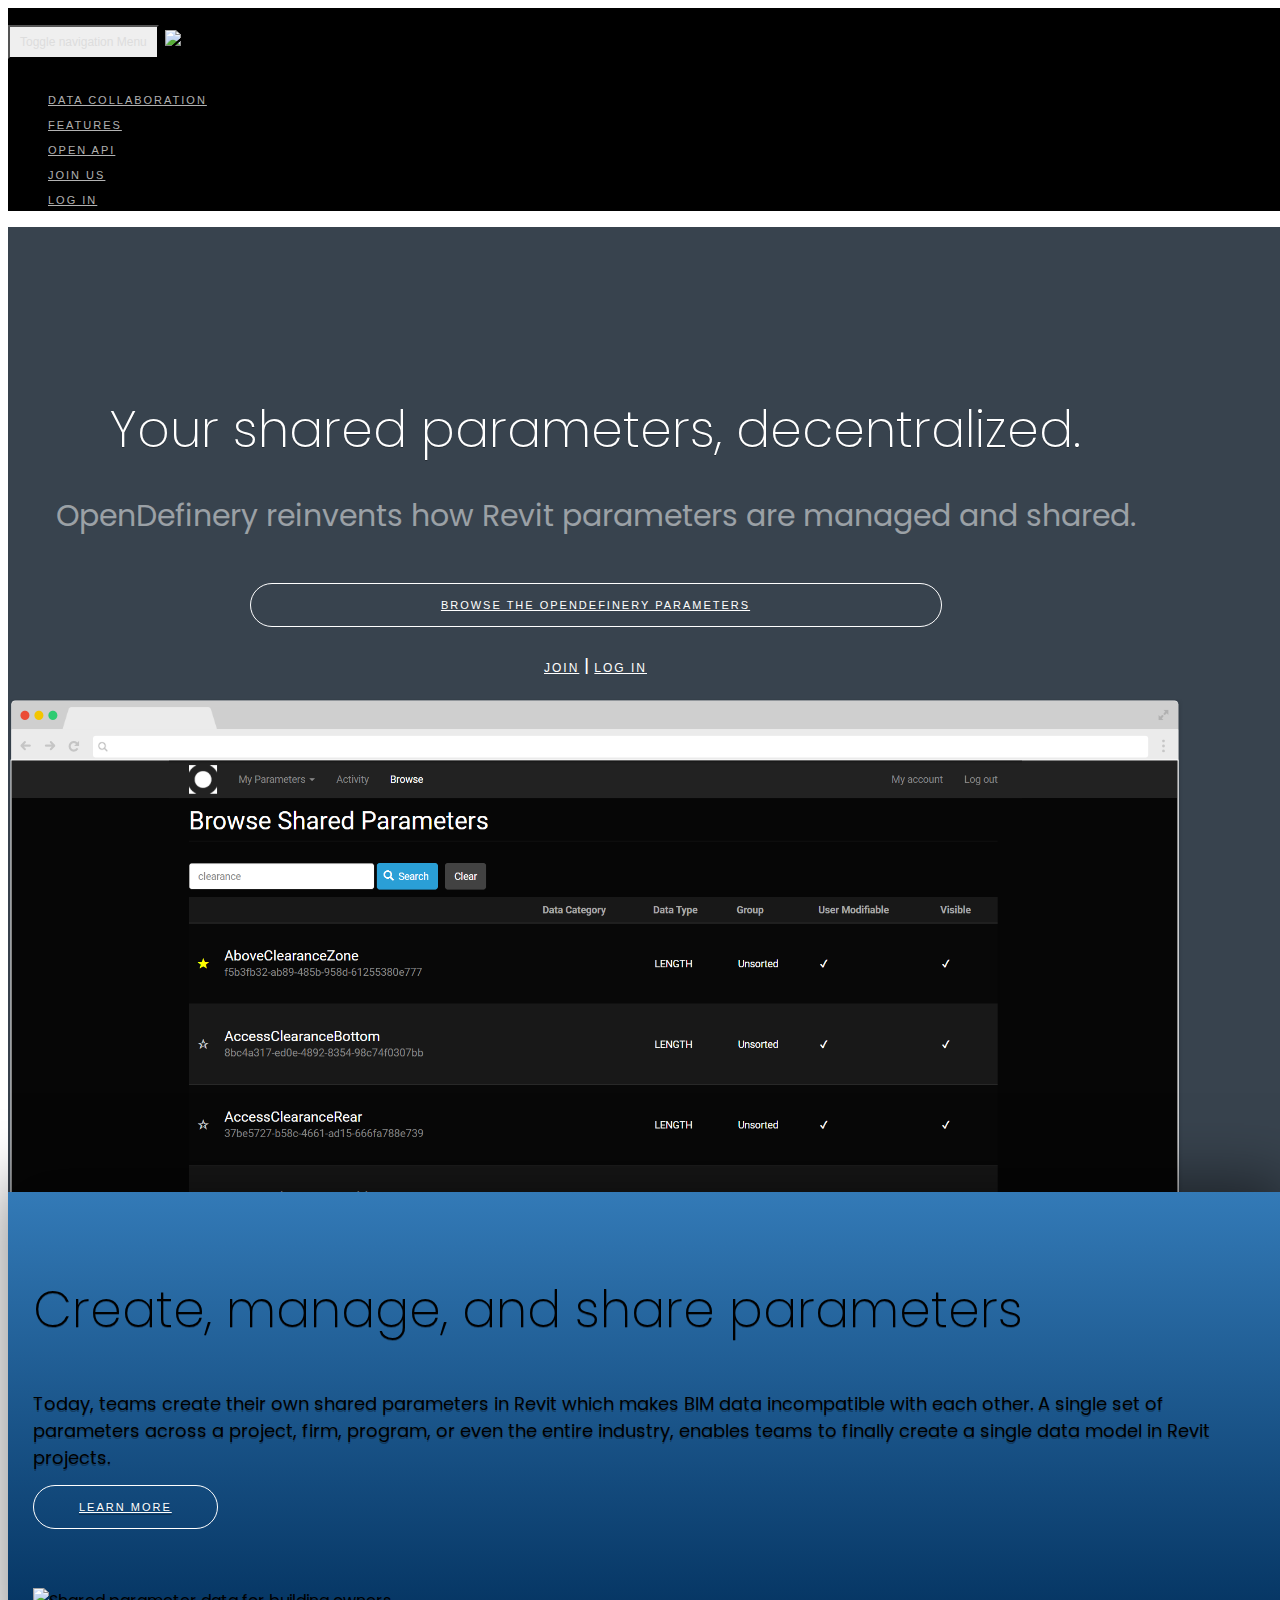
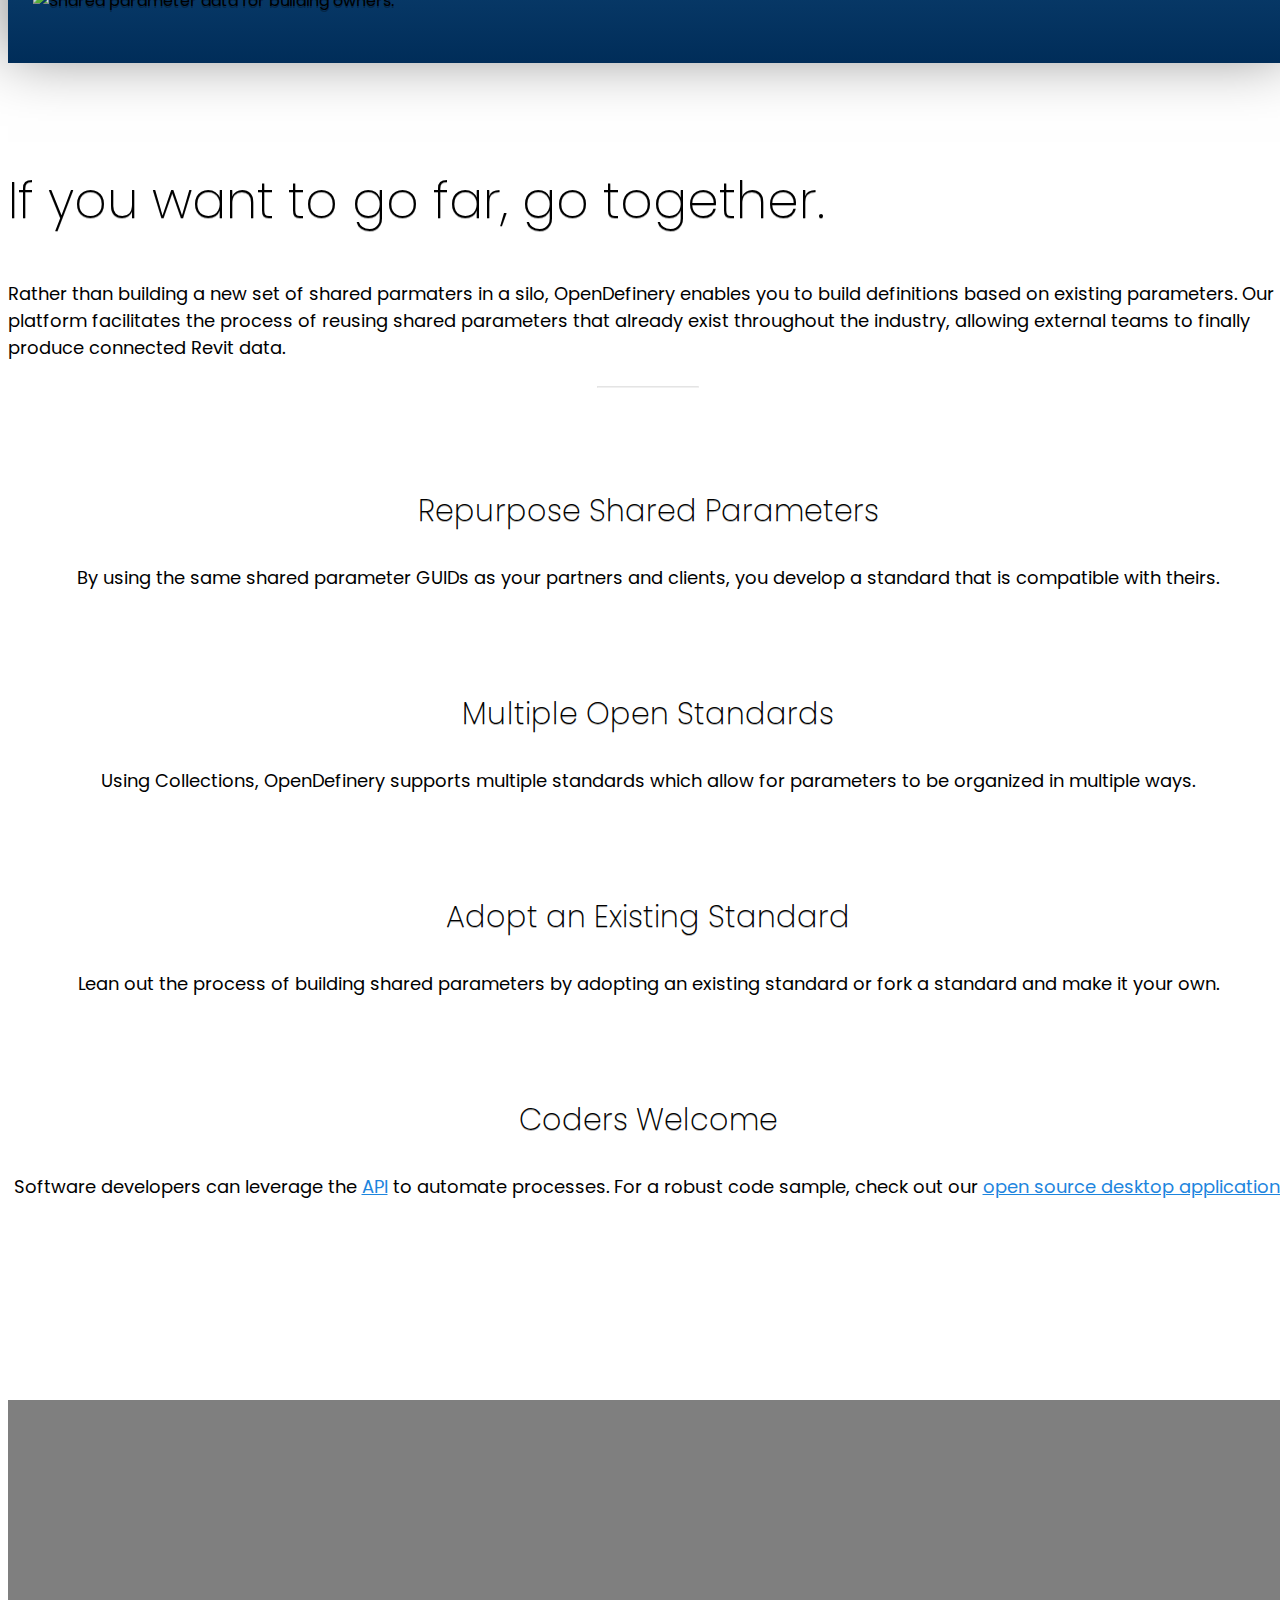
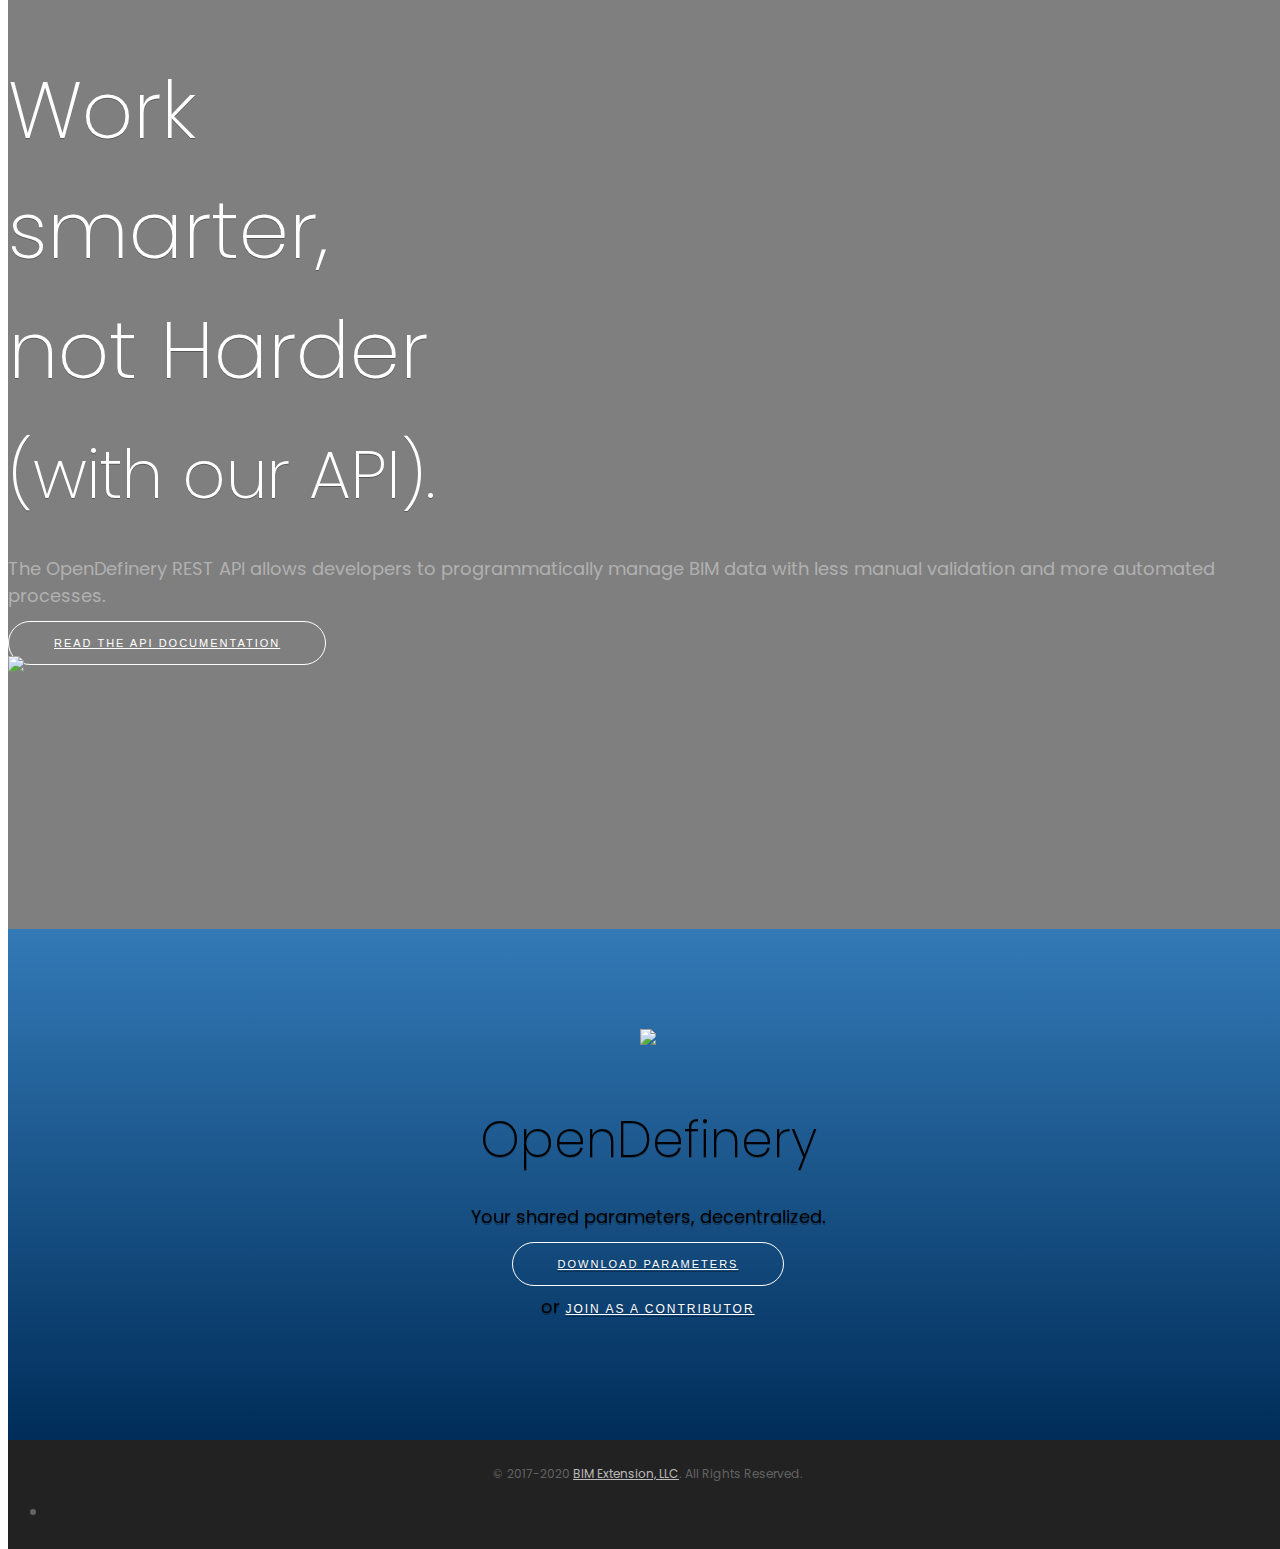
==== commit 302d5e0e: "Updated marketing verbiage." ====
--- a/Static/Landing/index.html
+++ b/Static/Landing/index.html
@@ -12,28 +12,28 @@
     <link rel="shortcut icon" href="http://app.opendefinery.com/sites/default/files/OpenDefinery-Logo_White_512x512.png" type="image/png" />
 
     <meta property="og:site_name" content="OpenDefinery" />
-	<meta property="og:type" content="website" />
-	<meta property="og:url" content="http://opendefinery.com/" />
-	<meta property="og:title" content="OpenDefinery" />
-	<meta property="og:description" content="Crowdsourced master shared parameters for Revit." />
-	<meta property="og:image" content="http://opendefinery.com/sites/default/files/OpenGraphImage.png" />
-	<meta name="twitter:card" content="summary" />
-	<meta name="twitter:site" content="@OpenDefinery" />
-	<meta name="twitter:creator" content="@OpenDefinery" />
-	<meta name="twitter:url" content="http://opendefinery.com/" />
-	<meta name="twitter:title" content="OpenDefinery" />
-	<meta name="twitter:description" content="Crowdsourced master shared parameters for Revit." />
-	<meta name="twitter:image" content="http://opendefinery.com/sites/default/files/Logo-3C.png" />
-	<meta name="twitter:image:width" content="1500" />
-	<meta name="twitter:image:height" content="1500" />
-
-    <title>OpenDefinery - Crowdsourced Master Shared Parameters for Revit.</title>
+    <meta property="og:type" content="website" />
+    <meta property="og:url" content="http://opendefinery.com/" />
+    <meta property="og:title" content="OpenDefinery" />
+    <meta property="og:description" content="Crowdsourced master shared parameters for Revit." />
+    <meta property="og:image" content="http://opendefinery.com/sites/default/files/OpenGraphImage.png" />
+    <meta name="twitter:card" content="summary" />
+    <meta name="twitter:site" content="@OpenDefinery" />
+    <meta name="twitter:creator" content="@OpenDefinery" />
+    <meta name="twitter:url" content="http://opendefinery.com/" />
+    <meta name="twitter:title" content="OpenDefinery" />
+    <meta name="twitter:description" content="Crowdsourced master shared parameters for Revit." />
+    <meta name="twitter:image" content="http://opendefinery.com/sites/default/files/Logo-3C.png" />
+    <meta name="twitter:image:width" content="1500" />
+    <meta name="twitter:image:height" content="1500" />
+
+    <title>OpenDefinery - Decentralized and Crowdsourced Shared Parameters for Revit.</title>
 
     <!-- Bootstrap Core CSS -->
     <link href="lib/bootstrap/css/bootstrap.min.css" rel="stylesheet">
 
     <!-- Custom Fonts -->
-	<link href="https://fonts.googleapis.com/css?family=Poppins:300,400,500,600,700" rel="stylesheet">
+    <link href="https://fonts.googleapis.com/css?family=Poppins:300,400,500,600,700" rel="stylesheet">
 
     <!-- Plugin CSS -->
     <link rel="stylesheet" href="lib/font-awesome/css/font-awesome.min.css">
@@ -50,15 +50,15 @@
         <script src="https://oss.maxcdn.com/libs/respond.js/1.4.2/respond.min.js"></script>
     <![endif]-->
 
-	<!-- Global site tag (gtag.js) - Google Analytics -->
-	<script async src="https://www.googletagmanager.com/gtag/js?id=UA-175184840-1"></script>
-	<script>
-	  window.dataLayer = window.dataLayer || [];
-	  function gtag(){dataLayer.push(arguments);}
-	  gtag('js', new Date());
-
-	  gtag('config', 'UA-175184840-1');
-	</script>
+    <!-- Global site tag (gtag.js) - Google Analytics -->
+    <script async src="https://www.googletagmanager.com/gtag/js?id=UA-175184840-1"></script>
+    <script>
+      window.dataLayer = window.dataLayer || [];
+      function gtag(){dataLayer.push(arguments);}
+      gtag('js', new Date());
+
+      gtag('config', 'UA-175184840-1');
+    </script>
 
 </head>
 
@@ -84,7 +84,7 @@
                         <a class="page-scroll" href="#features" title="OpenDefinery focuses on collaboration and transparency.">Features</a>
                     </li>
                     <li>
-                        <a class="page-scroll" href="#mappingData" title="Standardize shared parameter mapping tables for IFC, COBie, and other database formats">Data Mapping</a>
+                        <a class="page-scroll" href="#mappingData" title="Standardize shared parameter mapping tables for IFC, COBie, and other database formats">Open API</a>
                     </li>
 <!--                     <li>
                         <a class="page-scroll" href="#helpUs" title="We are looking for architects, engineers, manufacturers, and contractors to develop these parameters.">Help us Build</a>
@@ -108,12 +108,12 @@
                 <div class="col">
                     <div class="header-content">
                         <div class="header-content-inner">
-                            <h1 class="mainTitle">Crowdsourced Shared Parameters</h1>
-                            <small class="text-muted">OpenDefinery helps you crowdsource your Revit parameters to enable broader standardized data in projects.</small>
+                            <h1 class="mainTitle">Your shared parameters, decentralized.</h1>
+                            <small class="text-muted">OpenDefinery reinvents how Revit parameters are managed and shared.</small>
                             <a href="http://app.opendefinery.com/browse" title="Master shared parameters for Revit." class="btn btn-outline btn-xl page-scroll">Browse the OpenDefinery Parameters</a>
                             <p><a href="http://app.opendefinery.com/user/register" class="whiteLink">Join</a> <span class="text-muted">|</span> <a href="http://app.opendefinery.com/user/login" class="whiteLink">Log in</a></p>
                             <img src="img/Shared-Parameters-Screenshot.png" alt="Crowdsourced master shared parameters for Revit.">
-						</div>
+                        </div>
                     </div>
                 </div>
             </div>
@@ -124,17 +124,18 @@
         <div class="container">
             <div class="row">
                 <div class="col-md-121">
-                    <h2 class="section-heading">Create, manage, and <i>share</i> parameters</h2>
+                    <h2 class="section-heading">Create, manage, and share parameters</h2>
                     <p>Today, teams create their own shared parameters in Revit which makes BIM data incompatible with each other. A single set of parameters across a project, firm, program, or even the entire industry, enables teams to finally create a single data model in Revit projects.</p>
 
                     <p>
-                        <a href="http://opendefinery.com/blog/value-standardized-shared-parameters" title="The value of standardized master, universal shared parameters in Revit."
-                            class="btn btn-outline btn-xl page-scroll">
-                                Learn More
-                        </a>
+                        <a 
+                        href="http://opendefinery.com/blog/value-standardized-shared-parameters" 
+                        title="The value of standardized master, universal shared parameters in Revit."
+                        class="btn btn-outline btn-xl page-scroll"
+                        >Learn More</a>
                     </p>
-					<!-- <img src="img/SharedParameters-Horizontal.png"/> -->
-					<img src="img/SharedParameters-Horizontal.svg" alt="Shared parameter data for building owners."/>
+                    <!-- <img src="img/SharedParameters-Horizontal.png"/> -->
+                    <img src="img/SharedParameters-Horizontal.svg" alt="Shared parameter data for building owners."/>
                 </div>
             </div>
         </div>
@@ -146,7 +147,7 @@
                 <div class="col-lg-12 text-center">
                     <div class="section-heading">
                         <h2>If you want to go far, go together.</h2>
-                        <p class="text-muted">Rather than building a new set of shared parmaters in a silo, develop your definitions based on other users' existing parameters. The OpenDefinery platform facilitates the process of reusing shared parameters that already exist throughout the industry, allowing external teams to finally produce connected Revit data.</p>
+                        <p class="text-muted">Rather than building a new set of shared parmaters in a silo, OpenDefinery enables you to build definitions based on existing parameters. Our platform facilitates the process of reusing shared parameters that already exist throughout the industry, allowing external teams to finally produce connected Revit data.</p>
                         <hr>
                     </div>
                 </div>
@@ -166,9 +167,9 @@
                             </div>
                             <div class="col-md-6">
                                 <div class="feature-item">
-                                    <span class="glyphicon glyphicon-th-list"></span>
+                                    <span class="glyphicon glyphicon-link"></span>
                                     <h3>Multiple Open Standards</h3>
-                                    <p class="text-muted">OpenDefinery enables multiple versions of the same shared parameter, allowing teams to speak their own language and name their parameters accordingly.</p>
+                                    <p class="text-muted">Using Collections, OpenDefinery supports multiple standards which allow for parameters to be organized in multiple ways.</p>
                                 </div>
                             </div>
 
@@ -183,9 +184,9 @@
                             </div>                            
                             <div class="col-md-6">
                                 <div class="feature-item">
-                                    <span class="glyphicon glyphicon-list-alt"></span>
-                                    <h3>Open Source Applications</h3>
-                                    <p class="text-muted">Open source applications are actively being developed including Revit add-ins to help manage shared parameters in families and projects.</p>
+                                    <span class="glyphicon glyphicon-wrench"></span>
+                                    <h3>Coders Welcome</h3>
+                                    <p class="text-muted">Software developers can leverage the <a href="https://documenter.getpostman.com/view/5483074/T1LHGpQo" title="OpenDefinery REST API for managing shared parameters for Revit">API</a> to automate processes. For a robust code sample, check out our <a href="https://github.com/jmerlan/OpenDefinery-DesktopApp" title="Open source shared parameter application for Revit">open source desktop application.</a></p>
                                 </div>
                             </div>
                         </div>
@@ -198,9 +199,11 @@
     <section class="cta" id="mappingData">
         <div class="cta-content">
             <div class="container">
-            	<div class="col-md-6">
-                <h2>Better information managed via API.</h2>
-                <p style="color:#b1b1b1;">The OpenDefinery API allows the community to POST and GET new and existing parameters programmatically. Said differently, manage your data standard with less manual validation and more automated workflows.</p>
+                <div class="col-md-6">
+                <h2>Work smarter, not Harder <small style="color: #ffffff;">(with our API).</small></h2>
+                <p style="color:#b1b1b1;">The OpenDefinery REST API allows developers to programmatically manage BIM data with less manual validation and more automated processes.</p>
+
+                <a class="btn btn-outline btn-xl page-scroll" href="https://documenter.getpostman.com/view/5483074/T1LHGpQo" title="OpenDefinery REST API for managing shared parameters for Revit.">Read The API Documentation</a>
                 </div>
 
                 <div class="col-md-6">
@@ -224,8 +227,8 @@
             <div class="hero-logo">
                 <img src="img/Logo-White-Transparent.png" class="hero-logo"/>
             </div>
-            <h2>Join OpenDefinery</h2>
-            <p>Collaborative shared parameter definitions.</p>
+            <h2>OpenDefinery</h2>
+            <p>Your shared parameters, decentralized.</p>
             <a class="btn btn-outline btn-xl page-scroll" href="http://app.opendefinery.com/browse" title="Download Revit master shared parameters.">Download Parameters</a>
             <p>or <a href="http://app.opendefinery.com/user/register" class="whiteLink" title="Collaborate and build the master shared parameters.">Join as a contributor</a></p>
         </div>
@@ -254,5 +257,4 @@
     <script src="js/new-age.min.js"></script>
 
 </body>
-
-</html>
+    </html>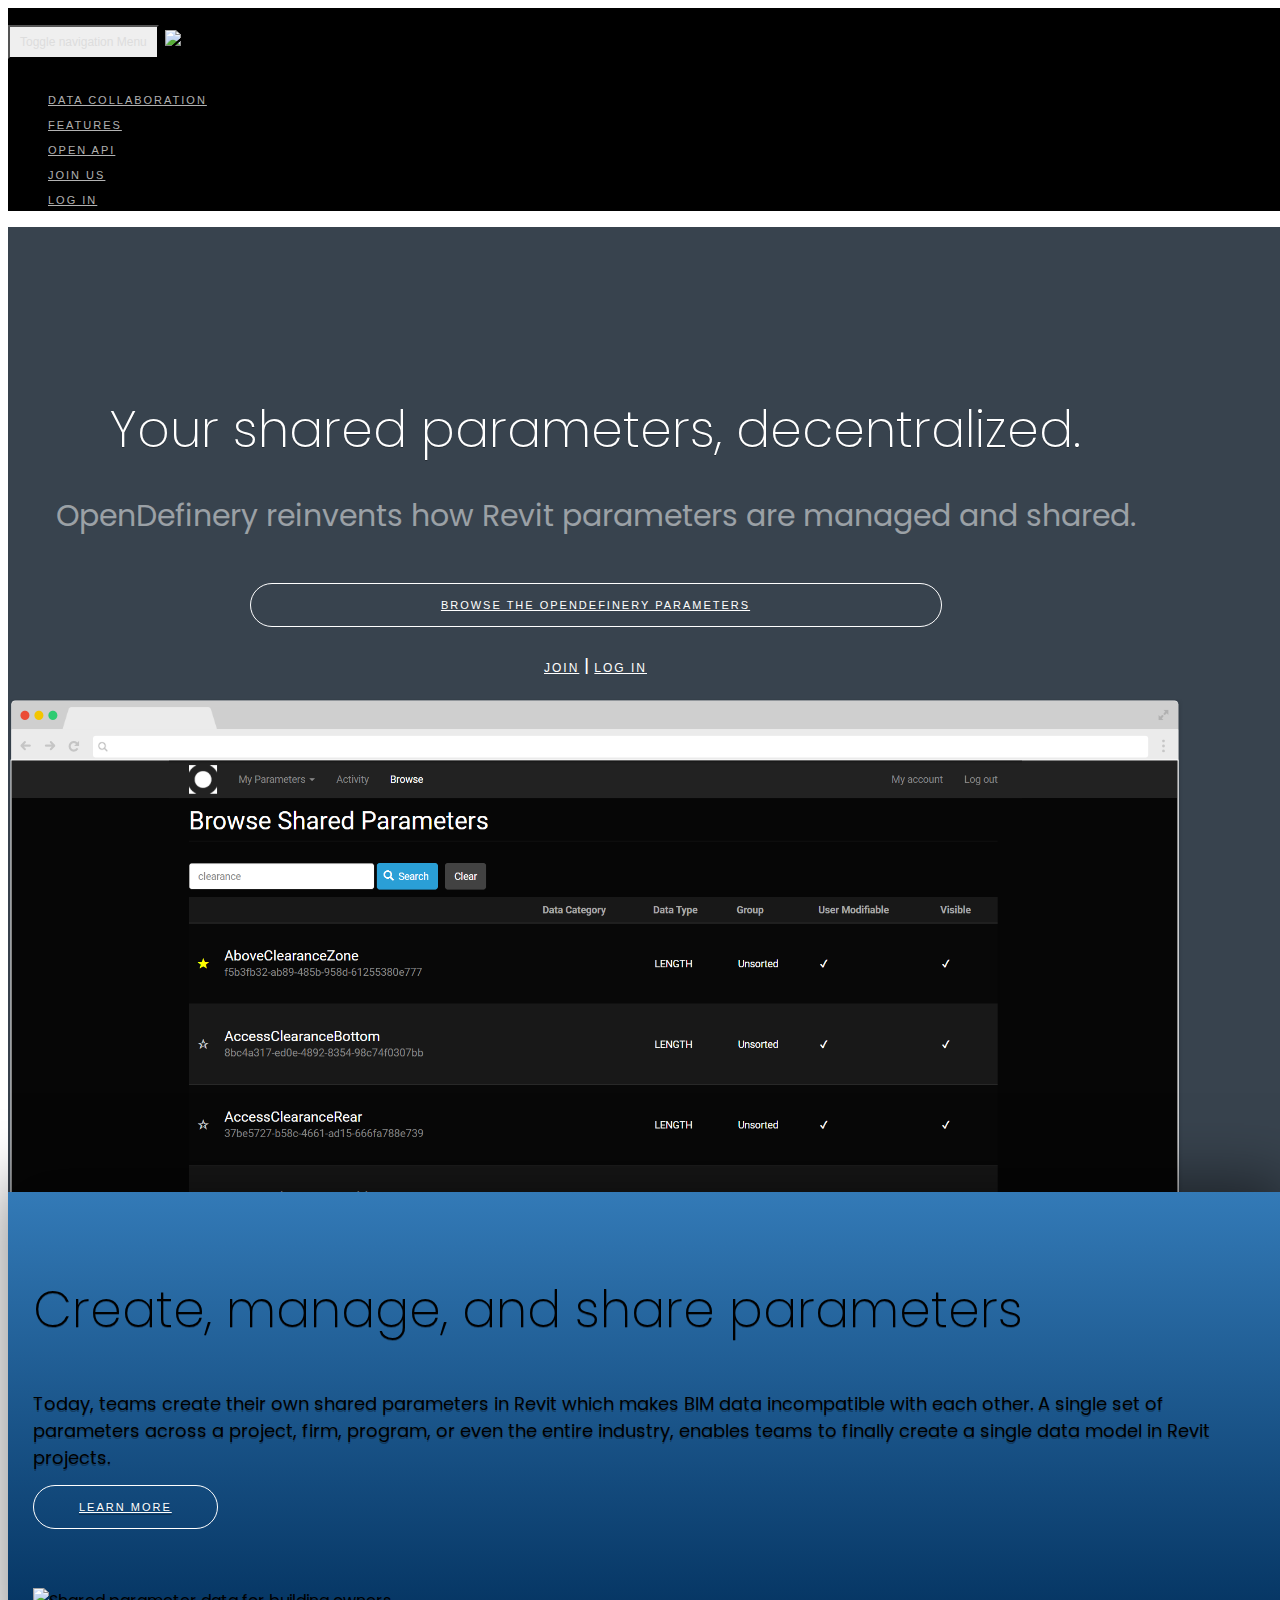
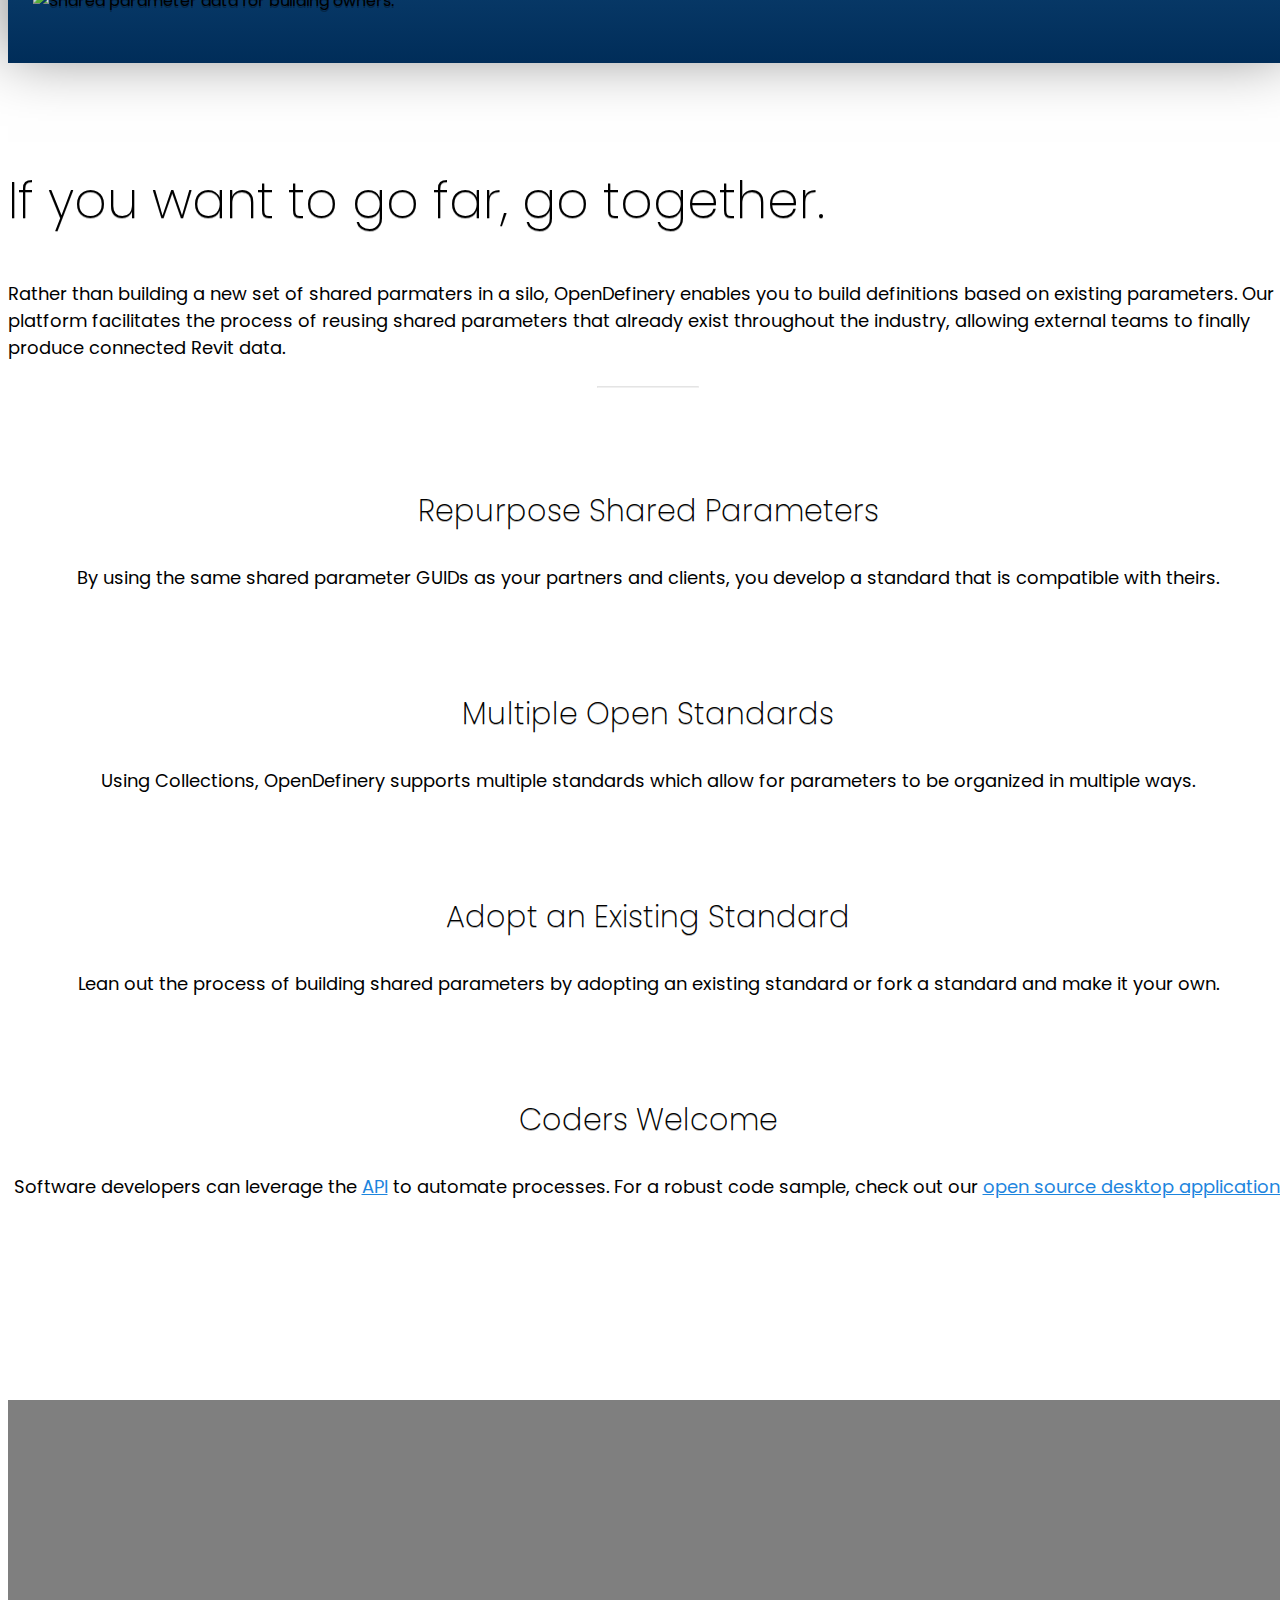
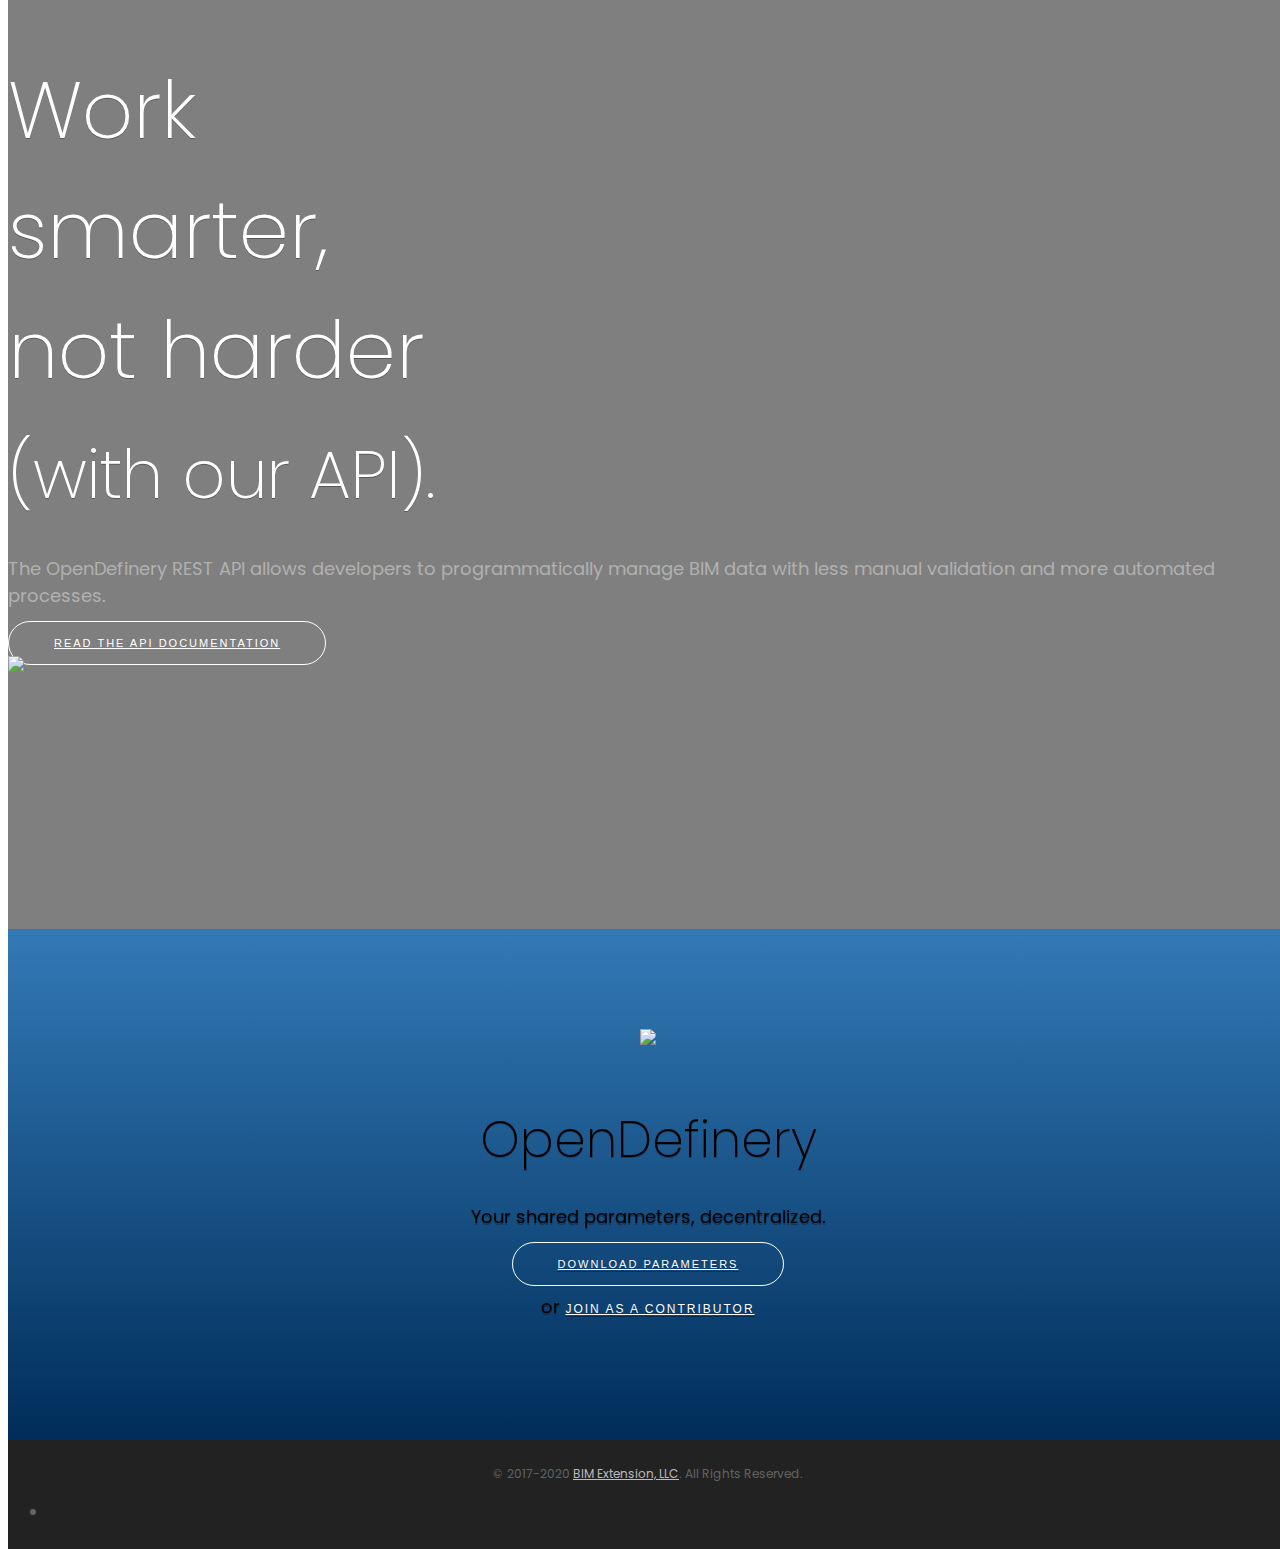
==== commit e5d867c0: "Fixed typo." ====
--- a/Static/Landing/index.html
+++ b/Static/Landing/index.html
@@ -200,7 +200,7 @@
         <div class="cta-content">
             <div class="container">
                 <div class="col-md-6">
-                <h2>Work smarter, not Harder <small style="color: #ffffff;">(with our API).</small></h2>
+                <h2>Work smarter, not harder <small style="color: #ffffff;">(with our API).</small></h2>
                 <p style="color:#b1b1b1;">The OpenDefinery REST API allows developers to programmatically manage BIM data with less manual validation and more automated processes.</p>
 
                 <a class="btn btn-outline btn-xl page-scroll" href="https://documenter.getpostman.com/view/5483074/T1LHGpQo" title="OpenDefinery REST API for managing shared parameters for Revit.">Read The API Documentation</a>
